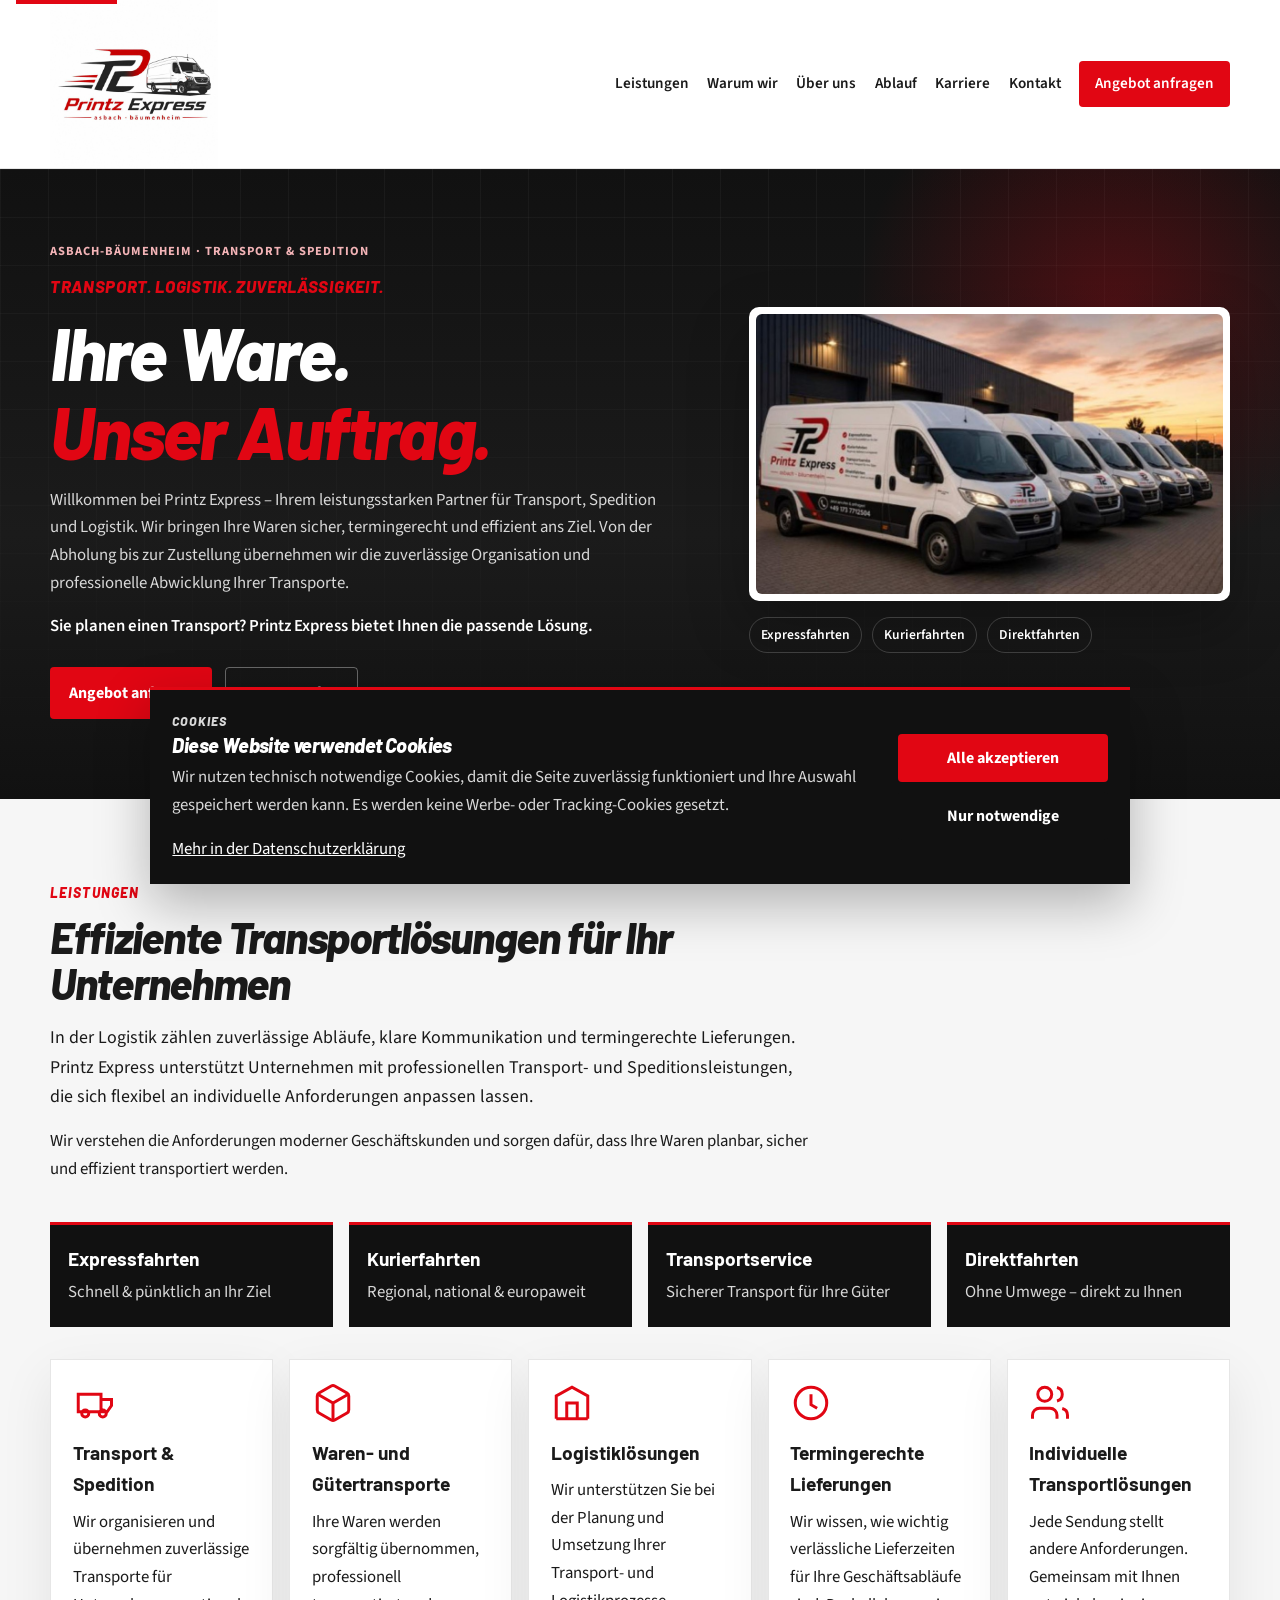
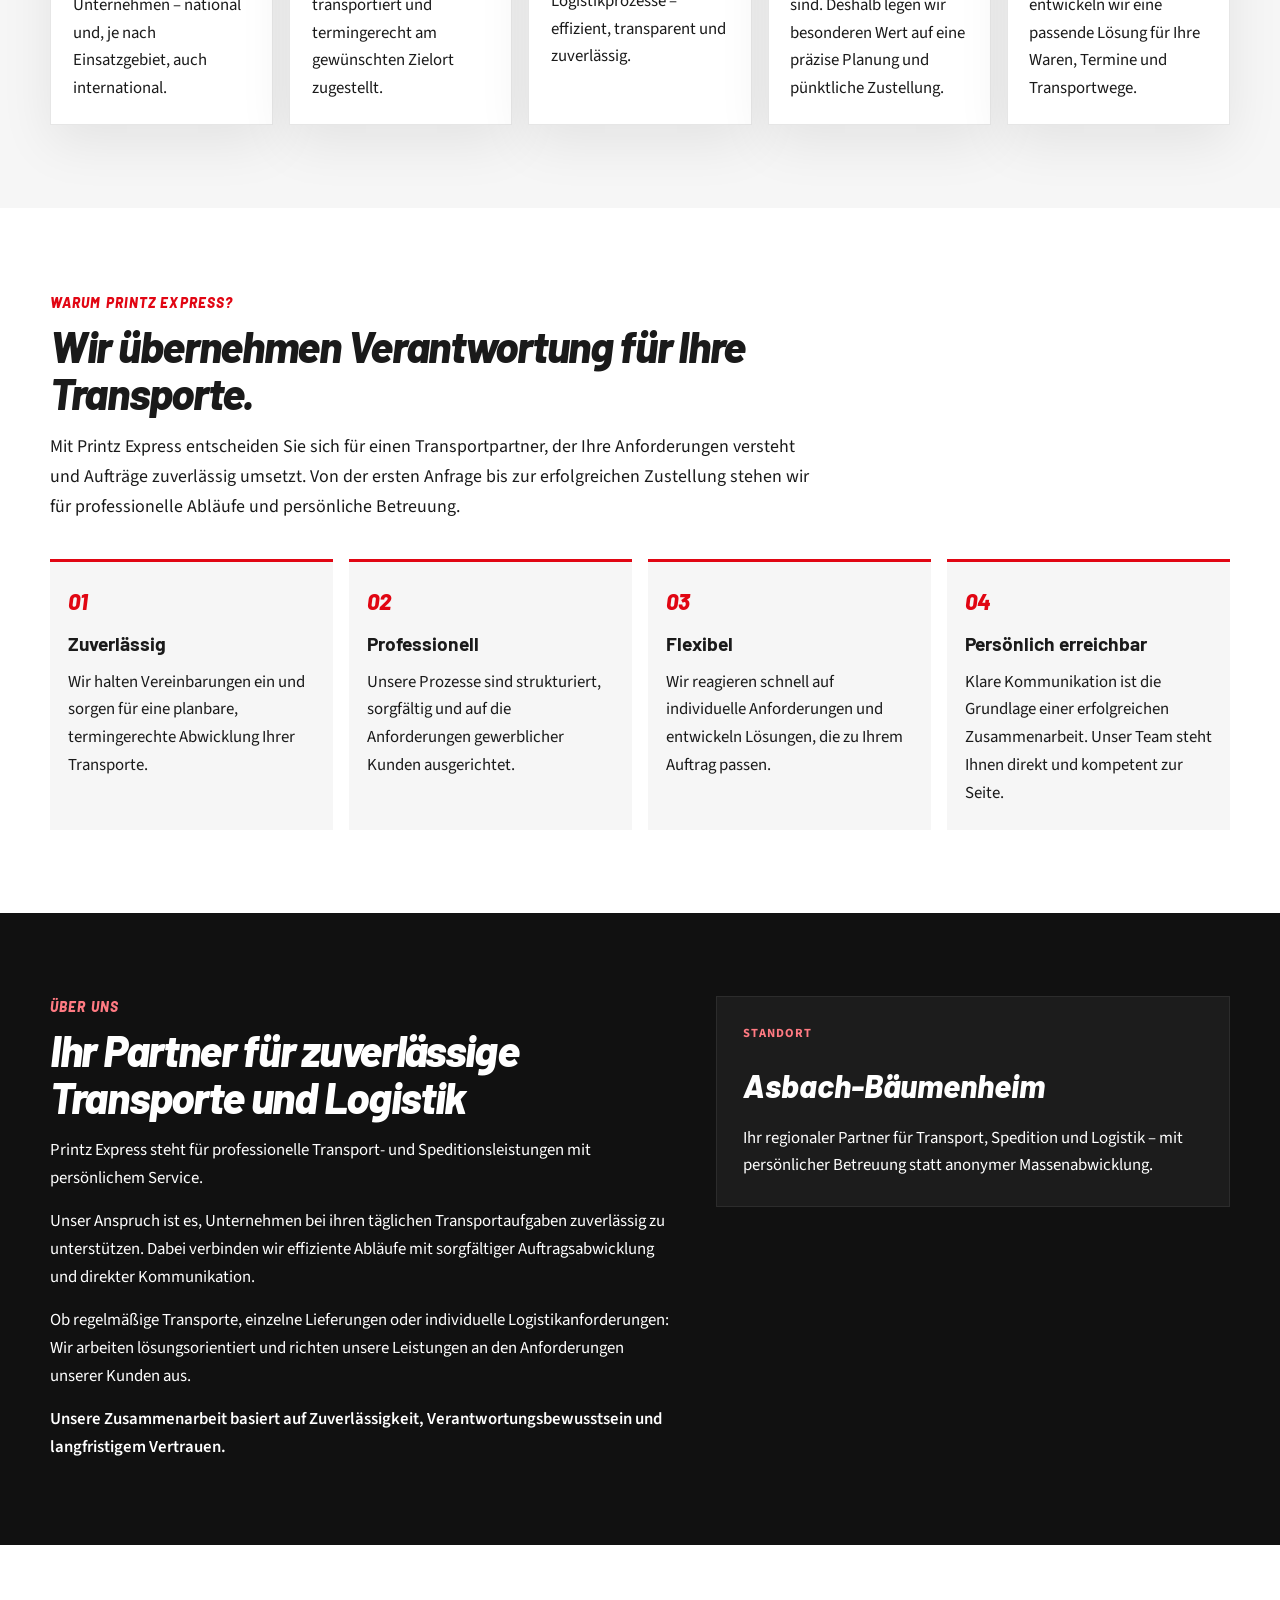
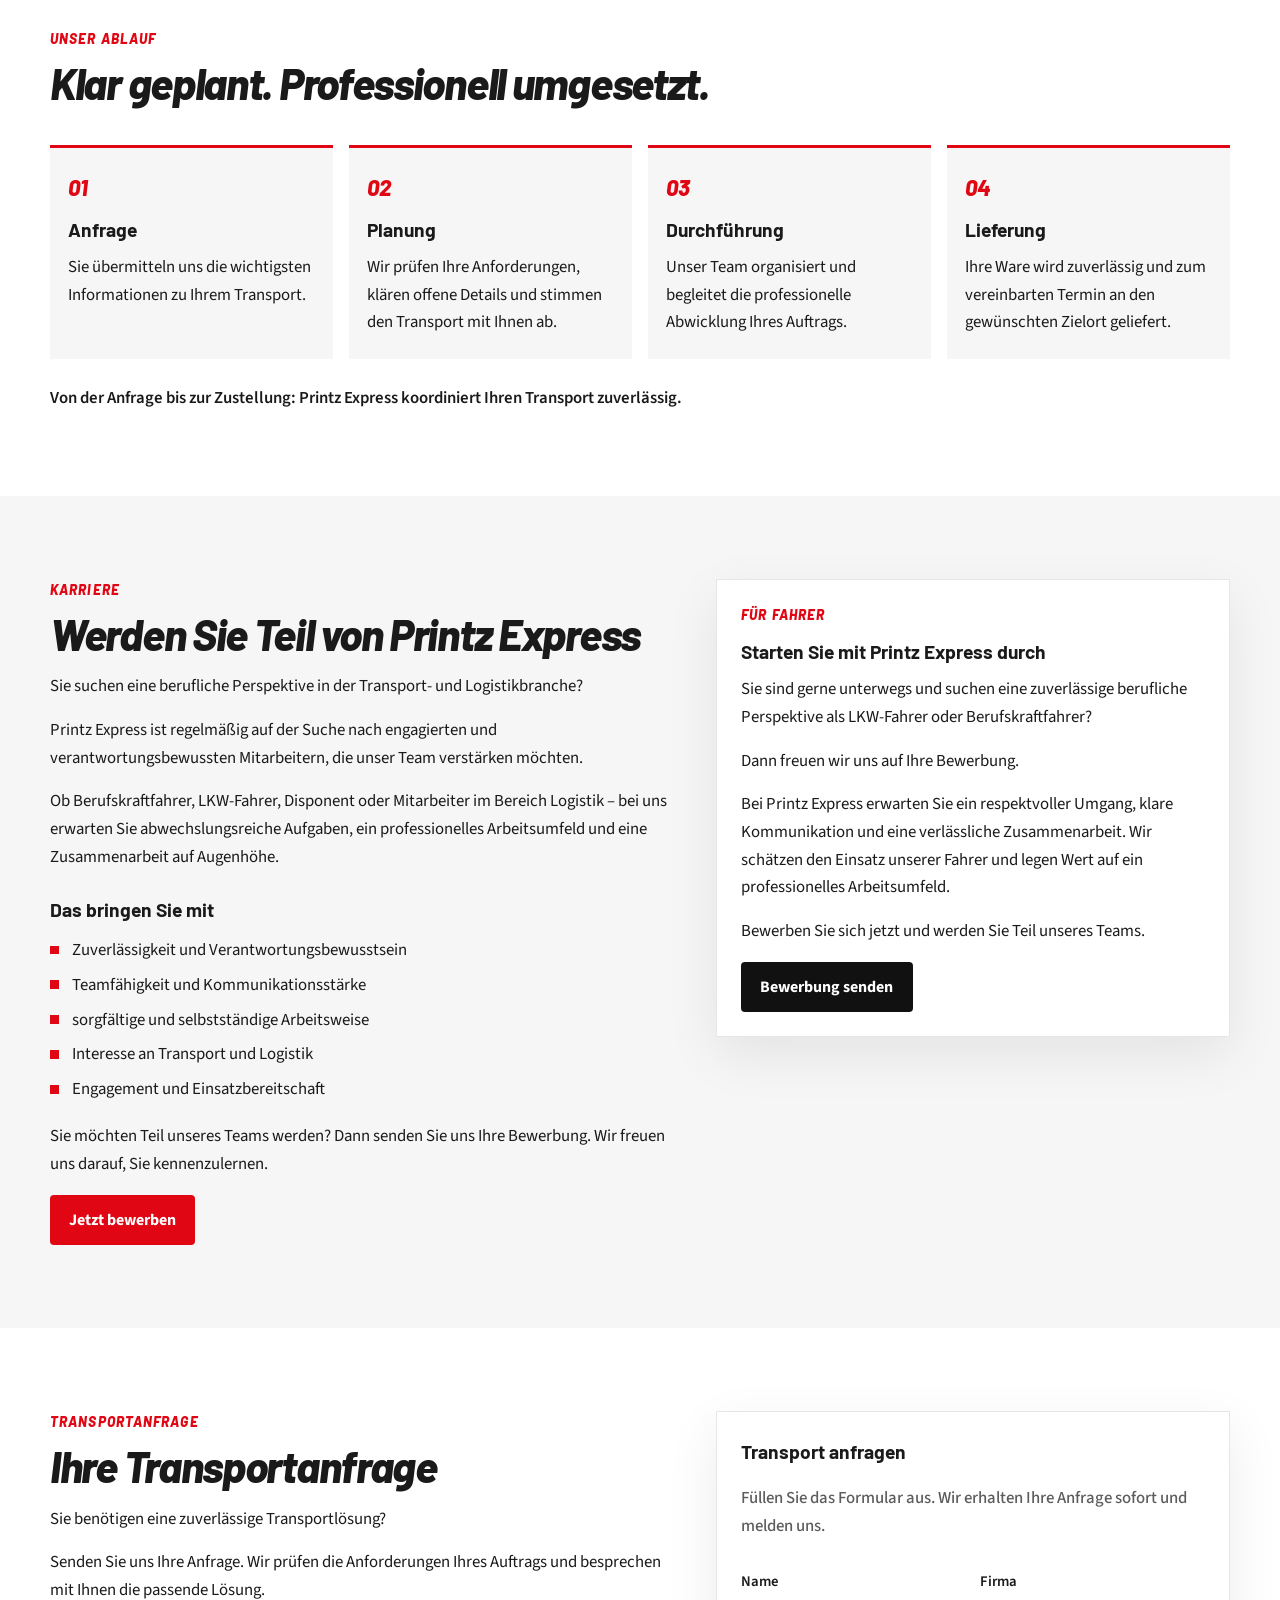
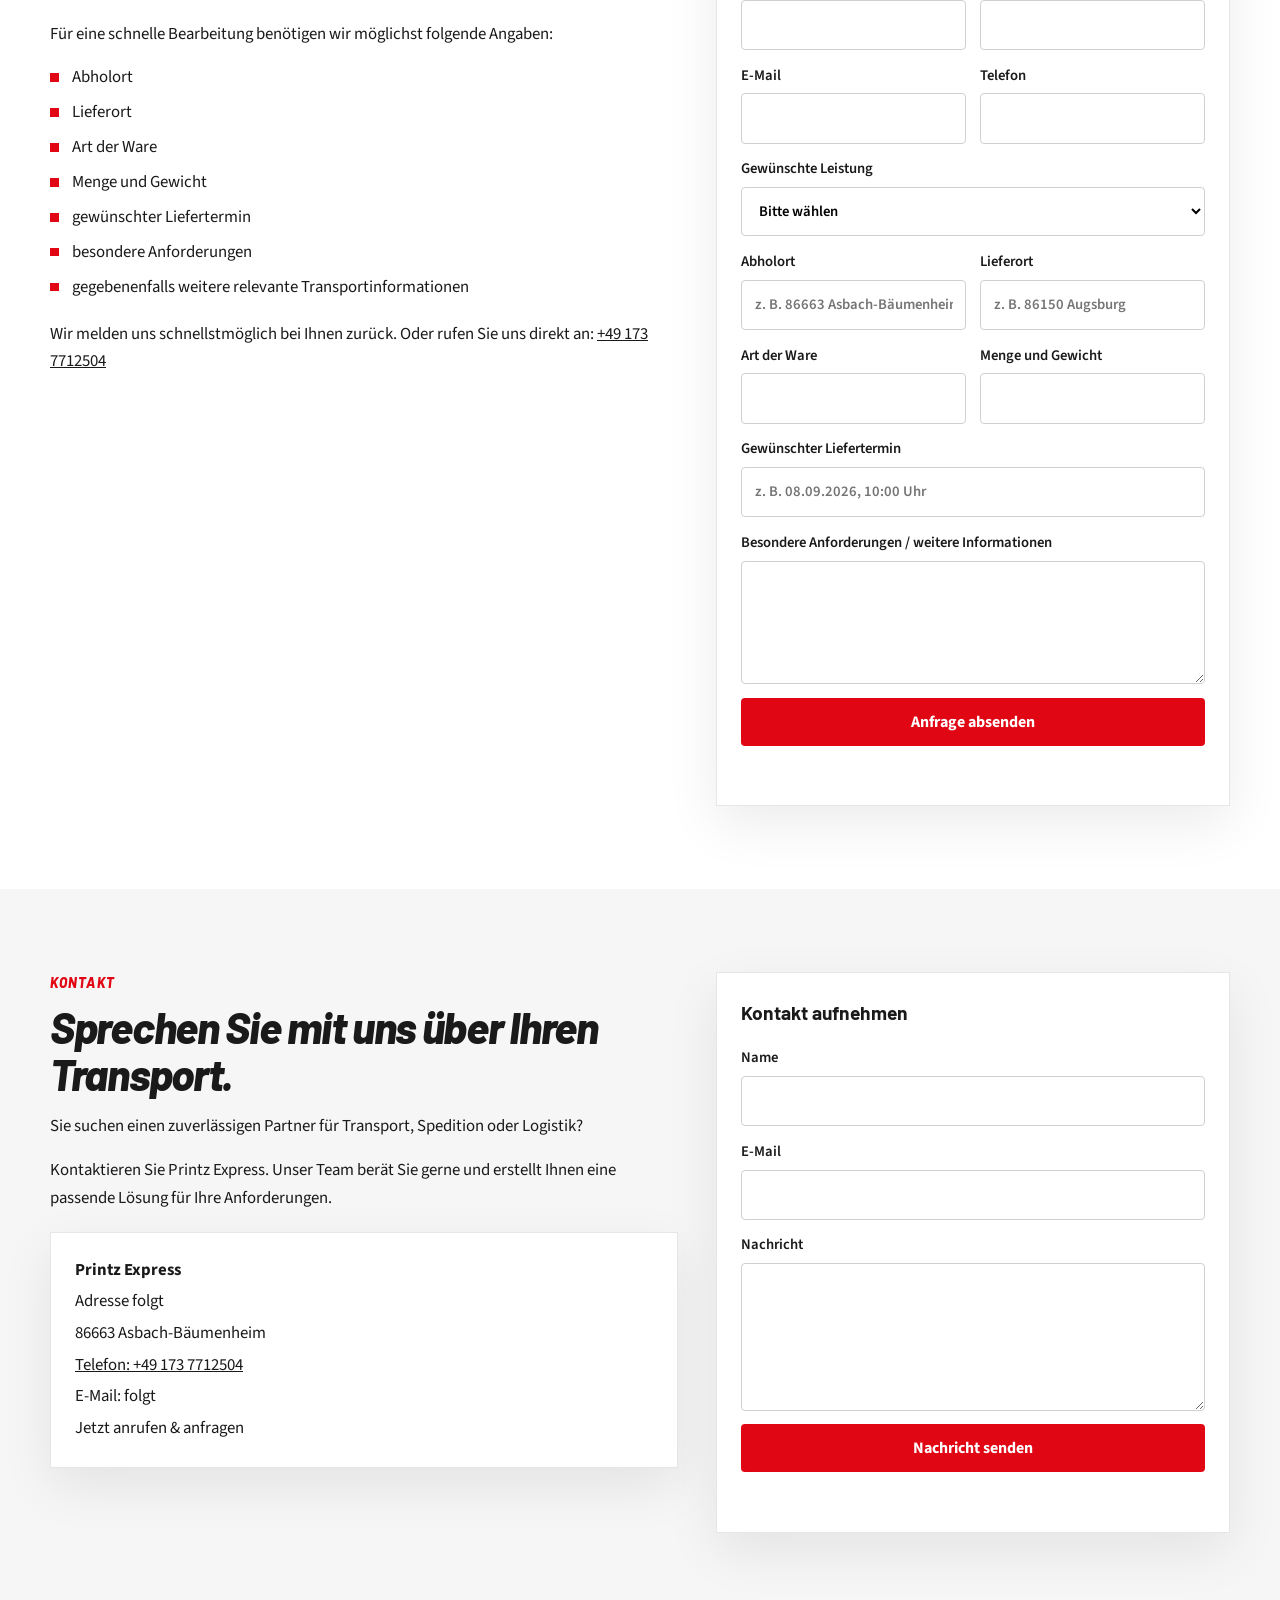
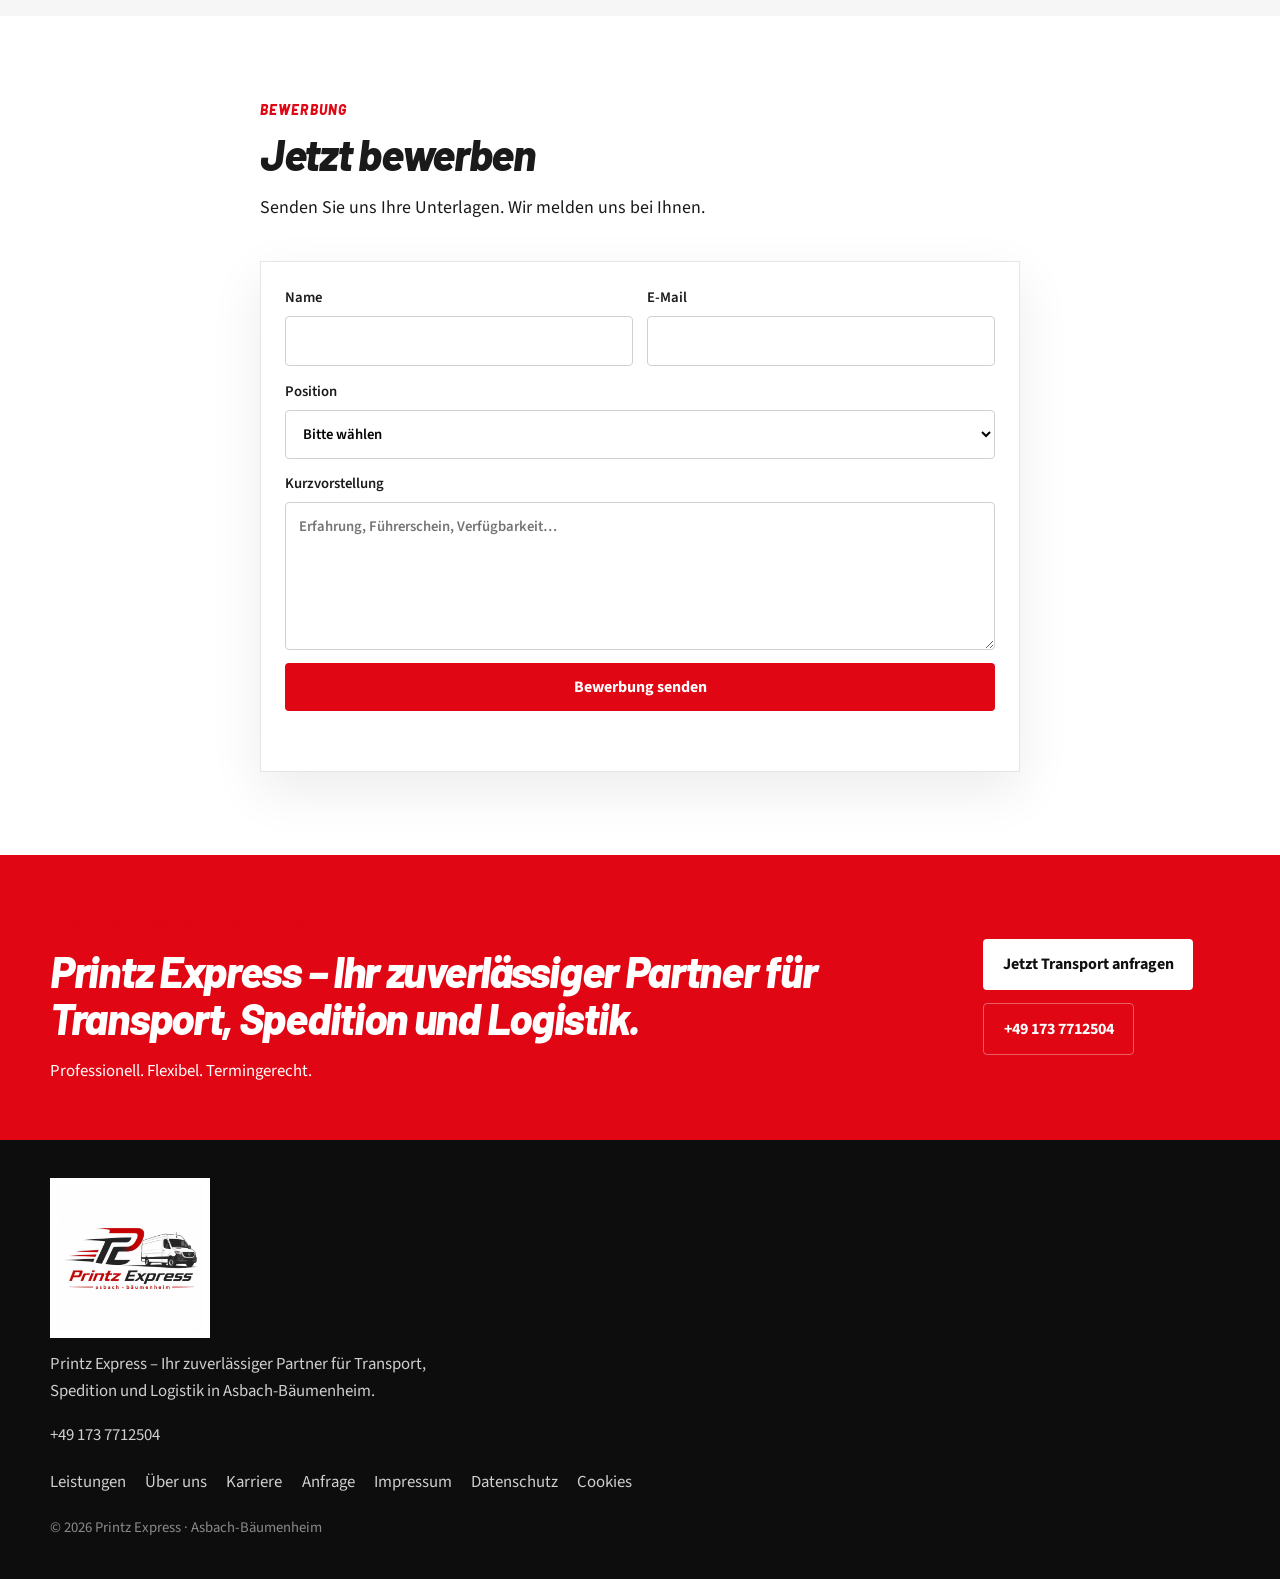
==== index.html @ c92f5568 "Publish Printz Express website for customer preview. Co-authored-by: Cursor <cursoragent@cursor.com>" ====
<!DOCTYPE html>
<html lang="de">
<head>
  <meta charset="UTF-8" />
  <meta name="viewport" content="width=device-width, initial-scale=1.0" />
  <title>Printz Express | Transport. Logistik. Zuverlässigkeit.</title>
  <meta name="description" content="Printz Express in Asbach-Bäumenheim – Ihr Partner für Transport, Spedition und Logistik. Sicher, termingerecht und effizient." />
  <meta name="theme-color" content="#111111" />
  <link rel="icon" href="assets/logo.jpg" type="image/jpeg" />
  <link rel="preconnect" href="https://fonts.googleapis.com" />
  <link rel="preconnect" href="https://fonts.gstatic.com" crossorigin />
  <link href="https://fonts.googleapis.com/css2?family=Barlow:ital,wght@0,400;0,500;0,600;0,700;1,700;1,800&family=Source+Sans+3:wght@400;500;600;700&display=swap" rel="stylesheet" />
  <link rel="stylesheet" href="styles.css" />
</head>
<body>
  <a class="skip-link" href="#main">Zum Inhalt</a>

  <header class="site-header" id="top">
    <div class="header-inner">
      <a class="brand" href="#top" aria-label="Printz Express Startseite">
        <img class="brand-logo" src="assets/logo.jpg" alt="Printz Express" width="220" height="80" />
      </a>
      <button class="nav-toggle" type="button" aria-expanded="false" aria-controls="nav-menu" aria-label="Menü öffnen">
        <span></span><span></span><span></span>
      </button>
      <nav class="nav" id="nav-menu" aria-label="Hauptnavigation">
        <a href="#leistungen">Leistungen</a>
        <a href="#warum">Warum wir</a>
        <a href="#ueber-uns">Über uns</a>
        <a href="#ablauf">Ablauf</a>
        <a href="#karriere">Karriere</a>
        <a href="#kontakt">Kontakt</a>
        <a class="nav-cta" href="#anfrage">Angebot anfragen</a>
      </nav>
    </div>
  </header>

  <main id="main">
    <section class="hero" aria-labelledby="hero-title">
      <div class="hero-grid" aria-hidden="true"></div>
      <div class="hero-glow" aria-hidden="true"></div>
      <div class="container hero-layout">
        <div class="hero-copy">
          <p class="eyebrow">Asbach-Bäumenheim · Transport &amp; Spedition</p>
          <p class="hero-kicker">TRANSPORT. LOGISTIK. ZUVERLÄSSIGKEIT.</p>
          <h1 id="hero-title">Ihre Ware.<br /><span>Unser Auftrag.</span></h1>
          <p class="hero-lead">Willkommen bei Printz Express – Ihrem leistungsstarken Partner für Transport, Spedition und Logistik. Wir bringen Ihre Waren sicher, termingerecht und effizient ans Ziel. Von der Abholung bis zur Zustellung übernehmen wir die zuverlässige Organisation und professionelle Abwicklung Ihrer Transporte.</p>
          <p class="hero-cta-text">Sie planen einen Transport? Printz Express bietet Ihnen die passende Lösung.</p>
          <div class="hero-actions">
            <a class="btn btn-primary" href="#anfrage">Angebot anfragen</a>
            <a class="btn btn-ghost" href="tel:+491737712504">Jetzt anrufen</a>
          </div>
        </div>
        <div class="hero-visual">
          <div class="hero-logo-card">
            <img src="assets/flotte.jpg" alt="Printz Express Fahrzeugflotte in Asbach-Bäumenheim" width="900" height="600" />
          </div>
          <ul class="hero-pills" aria-label="Leistungsbereiche">
            <li>Expressfahrten</li>
            <li>Kurierfahrten</li>
            <li>Direktfahrten</li>
          </ul>
        </div>
      </div>
    </section>

    <section class="section section-alt" id="leistungen">
      <div class="container">
        <div class="section-head">
          <p class="section-label">Leistungen</p>
          <h2>Effiziente Transportlösungen für Ihr Unternehmen</h2>
          <p class="section-intro">In der Logistik zählen zuverlässige Abläufe, klare Kommunikation und termingerechte Lieferungen. Printz Express unterstützt Unternehmen mit professionellen Transport- und Speditionsleistungen, die sich flexibel an individuelle Anforderungen anpassen lassen.</p>
          <p>Wir verstehen die Anforderungen moderner Geschäftskunden und sorgen dafür, dass Ihre Waren planbar, sicher und effizient transportiert werden.</p>
        </div>
        <div class="van-services">
          <article>
            <h3>Expressfahrten</h3>
            <p>Schnell &amp; pünktlich an Ihr Ziel</p>
          </article>
          <article>
            <h3>Kurierfahrten</h3>
            <p>Regional, national &amp; europaweit</p>
          </article>
          <article>
            <h3>Transportservice</h3>
            <p>Sicherer Transport für Ihre Güter</p>
          </article>
          <article>
            <h3>Direktfahrten</h3>
            <p>Ohne Umwege – direkt zu Ihnen</p>
          </article>
        </div>
        <div class="cards cards-5">
          <article class="card">
            <div class="card-icon" aria-hidden="true">
              <svg viewBox="0 0 24 24" fill="none" stroke="currentColor" stroke-width="1.7"><path d="M3 17h13V7H3v10zm13 0h3.5L22 13.5V10h-6v7zM7 20a2 2 0 1 0 0-4 2 2 0 0 0 0 4zm10 0a2 2 0 1 0 0-4 2 2 0 0 0 0 4z"/></svg>
            </div>
            <h3>Transport &amp; Spedition</h3>
            <p>Wir organisieren und übernehmen zuverlässige Transporte für Unternehmen – national und, je nach Einsatzgebiet, auch international.</p>
          </article>
          <article class="card">
            <div class="card-icon" aria-hidden="true">
              <svg viewBox="0 0 24 24" fill="none" stroke="currentColor" stroke-width="1.7"><path d="M21 16V8a2 2 0 0 0-1-1.73l-7-4a2 2 0 0 0-2 0l-7 4A2 2 0 0 0 3 8v8a2 2 0 0 0 1 1.73l7 4a2 2 0 0 0 2 0l7-4A2 2 0 0 0 21 16z"/><path d="M3.3 7 12 12l8.7-5M12 22V12"/></svg>
            </div>
            <h3>Waren- und Gütertransporte</h3>
            <p>Ihre Waren werden sorgfältig übernommen, professionell transportiert und termingerecht am gewünschten Zielort zugestellt.</p>
          </article>
          <article class="card">
            <div class="card-icon" aria-hidden="true">
              <svg viewBox="0 0 24 24" fill="none" stroke="currentColor" stroke-width="1.7"><path d="M3 21V8l9-5 9 5v13"/><path d="M9 21V12h6v9"/><path d="M3 21h18"/></svg>
            </div>
            <h3>Logistiklösungen</h3>
            <p>Wir unterstützen Sie bei der Planung und Umsetzung Ihrer Transport- und Logistikprozesse – effizient, transparent und zuverlässig.</p>
          </article>
          <article class="card">
            <div class="card-icon" aria-hidden="true">
              <svg viewBox="0 0 24 24" fill="none" stroke="currentColor" stroke-width="1.7"><circle cx="12" cy="12" r="9"/><path d="M12 7v6l3.5 2"/></svg>
            </div>
            <h3>Termingerechte Lieferungen</h3>
            <p>Wir wissen, wie wichtig verlässliche Lieferzeiten für Ihre Geschäftsabläufe sind. Deshalb legen wir besonderen Wert auf eine präzise Planung und pünktliche Zustellung.</p>
          </article>
          <article class="card">
            <div class="card-icon" aria-hidden="true">
              <svg viewBox="0 0 24 24" fill="none" stroke="currentColor" stroke-width="1.7"><path d="M16 21v-2a4 4 0 0 0-4-4H6a4 4 0 0 0-4 4v2"/><circle cx="9" cy="7" r="4"/><path d="M22 21v-2a4 4 0 0 0-3-3.87M16 3.13a4 4 0 0 1 0 7.75"/></svg>
            </div>
            <h3>Individuelle Transportlösungen</h3>
            <p>Jede Sendung stellt andere Anforderungen. Gemeinsam mit Ihnen entwickeln wir eine passende Lösung für Ihre Waren, Termine und Transportwege.</p>
          </article>
        </div>
      </div>
    </section>

    <section class="section" id="warum">
      <div class="container">
        <div class="section-head">
          <p class="section-label">Warum Printz Express?</p>
          <h2>Wir übernehmen Verantwortung für Ihre Transporte.</h2>
          <p class="section-intro">Mit Printz Express entscheiden Sie sich für einen Transportpartner, der Ihre Anforderungen versteht und Aufträge zuverlässig umsetzt. Von der ersten Anfrage bis zur erfolgreichen Zustellung stehen wir für professionelle Abläufe und persönliche Betreuung.</p>
        </div>
        <div class="why-grid">
          <article class="why-item">
            <span class="why-num">01</span>
            <h3>Zuverlässig</h3>
            <p>Wir halten Vereinbarungen ein und sorgen für eine planbare, termingerechte Abwicklung Ihrer Transporte.</p>
          </article>
          <article class="why-item">
            <span class="why-num">02</span>
            <h3>Professionell</h3>
            <p>Unsere Prozesse sind strukturiert, sorgfältig und auf die Anforderungen gewerblicher Kunden ausgerichtet.</p>
          </article>
          <article class="why-item">
            <span class="why-num">03</span>
            <h3>Flexibel</h3>
            <p>Wir reagieren schnell auf individuelle Anforderungen und entwickeln Lösungen, die zu Ihrem Auftrag passen.</p>
          </article>
          <article class="why-item">
            <span class="why-num">04</span>
            <h3>Persönlich erreichbar</h3>
            <p>Klare Kommunikation ist die Grundlage einer erfolgreichen Zusammenarbeit. Unser Team steht Ihnen direkt und kompetent zur Seite.</p>
          </article>
        </div>
      </div>
    </section>

    <section class="section section-dark" id="ueber-uns">
      <div class="container about-layout">
        <div>
          <p class="section-label light">Über uns</p>
          <h2>Ihr Partner für zuverlässige Transporte und Logistik</h2>
          <p>Printz Express steht für professionelle Transport- und Speditionsleistungen mit persönlichem Service.</p>
          <p>Unser Anspruch ist es, Unternehmen bei ihren täglichen Transportaufgaben zuverlässig zu unterstützen. Dabei verbinden wir effiziente Abläufe mit sorgfältiger Auftragsabwicklung und direkter Kommunikation.</p>
          <p>Ob regelmäßige Transporte, einzelne Lieferungen oder individuelle Logistikanforderungen: Wir arbeiten lösungsorientiert und richten unsere Leistungen an den Anforderungen unserer Kunden aus.</p>
          <p class="about-close">Unsere Zusammenarbeit basiert auf Zuverlässigkeit, Verantwortungsbewusstsein und langfristigem Vertrauen.</p>
        </div>
        <aside class="about-aside">
          <p class="about-aside-kicker">Standort</p>
          <p class="about-aside-place">Asbach-Bäumenheim</p>
          <p>Ihr regionaler Partner für Transport, Spedition und Logistik – mit persönlicher Betreuung statt anonymer Massenabwicklung.</p>
        </aside>
      </div>
    </section>

    <section class="section" id="ablauf">
      <div class="container">
        <div class="section-head">
          <p class="section-label">Unser Ablauf</p>
          <h2>Klar geplant. Professionell umgesetzt.</h2>
        </div>
        <ol class="steps">
          <li>
            <span class="step-num">01</span>
            <h3>Anfrage</h3>
            <p>Sie übermitteln uns die wichtigsten Informationen zu Ihrem Transport.</p>
          </li>
          <li>
            <span class="step-num">02</span>
            <h3>Planung</h3>
            <p>Wir prüfen Ihre Anforderungen, klären offene Details und stimmen den Transport mit Ihnen ab.</p>
          </li>
          <li>
            <span class="step-num">03</span>
            <h3>Durchführung</h3>
            <p>Unser Team organisiert und begleitet die professionelle Abwicklung Ihres Auftrags.</p>
          </li>
          <li>
            <span class="step-num">04</span>
            <h3>Lieferung</h3>
            <p>Ihre Ware wird zuverlässig und zum vereinbarten Termin an den gewünschten Zielort geliefert.</p>
          </li>
        </ol>
        <p class="steps-foot">Von der Anfrage bis zur Zustellung: Printz Express koordiniert Ihren Transport zuverlässig.</p>
      </div>
    </section>

    <section class="section section-alt" id="karriere">
      <div class="container career-layout">
        <div>
          <p class="section-label">Karriere</p>
          <h2>Werden Sie Teil von Printz Express</h2>
          <p>Sie suchen eine berufliche Perspektive in der Transport- und Logistikbranche?</p>
          <p>Printz Express ist regelmäßig auf der Suche nach engagierten und verantwortungsbewussten Mitarbeitern, die unser Team verstärken möchten.</p>
          <p>Ob Berufskraftfahrer, LKW-Fahrer, Disponent oder Mitarbeiter im Bereich Logistik – bei uns erwarten Sie abwechslungsreiche Aufgaben, ein professionelles Arbeitsumfeld und eine Zusammenarbeit auf Augenhöhe.</p>
          <h3 class="subhead">Das bringen Sie mit</h3>
          <ul class="check-list">
            <li>Zuverlässigkeit und Verantwortungsbewusstsein</li>
            <li>Teamfähigkeit und Kommunikationsstärke</li>
            <li>sorgfältige und selbstständige Arbeitsweise</li>
            <li>Interesse an Transport und Logistik</li>
            <li>Engagement und Einsatzbereitschaft</li>
          </ul>
          <p>Sie möchten Teil unseres Teams werden? Dann senden Sie uns Ihre Bewerbung. Wir freuen uns darauf, Sie kennenzulernen.</p>
          <a class="btn btn-primary" href="#bewerbung">Jetzt bewerben</a>
        </div>
        <article class="driver-card" id="fahrer">
          <p class="section-label">Für Fahrer</p>
          <h3>Starten Sie mit Printz Express durch</h3>
          <p>Sie sind gerne unterwegs und suchen eine zuverlässige berufliche Perspektive als LKW-Fahrer oder Berufskraftfahrer?</p>
          <p>Dann freuen wir uns auf Ihre Bewerbung.</p>
          <p>Bei Printz Express erwarten Sie ein respektvoller Umgang, klare Kommunikation und eine verlässliche Zusammenarbeit. Wir schätzen den Einsatz unserer Fahrer und legen Wert auf ein professionelles Arbeitsumfeld.</p>
          <p>Bewerben Sie sich jetzt und werden Sie Teil unseres Teams.</p>
          <a class="btn btn-dark" href="#bewerbung">Bewerbung senden</a>
        </article>
      </div>
    </section>

    <section class="section" id="anfrage">
      <div class="container form-layout">
        <div>
          <p class="section-label">Transportanfrage</p>
          <h2>Ihre Transportanfrage</h2>
          <p>Sie benötigen eine zuverlässige Transportlösung?</p>
          <p>Senden Sie uns Ihre Anfrage. Wir prüfen die Anforderungen Ihres Auftrags und besprechen mit Ihnen die passende Lösung.</p>
          <p>Für eine schnelle Bearbeitung benötigen wir möglichst folgende Angaben:</p>
          <ul class="check-list">
            <li>Abholort</li>
            <li>Lieferort</li>
            <li>Art der Ware</li>
            <li>Menge und Gewicht</li>
            <li>gewünschter Liefertermin</li>
            <li>besondere Anforderungen</li>
            <li>gegebenenfalls weitere relevante Transportinformationen</li>
          </ul>
          <p>Wir melden uns schnellstmöglich bei Ihnen zurück. Oder rufen Sie uns direkt an: <a href="tel:+491737712504">+49 173 7712504</a></p>
        </div>
        <form class="panel-form" id="transport-form" data-typ="transport" novalidate>
          <h3>Transport anfragen</h3>
          <p class="form-hint">Füllen Sie das Formular aus. Wir erhalten Ihre Anfrage sofort und melden uns.</p>
          <div class="form-row">
            <label>Name
              <input type="text" name="name" required autocomplete="name" />
            </label>
            <label>Firma
              <input type="text" name="firma" autocomplete="organization" />
            </label>
          </div>
          <div class="form-row">
            <label>E-Mail
              <input type="email" name="email" required autocomplete="email" />
            </label>
            <label>Telefon
              <input type="tel" name="telefon" autocomplete="tel" />
            </label>
          </div>
          <label>Gewünschte Leistung
            <select name="leistung">
              <option value="">Bitte wählen</option>
              <option>Expressfahrten</option>
              <option>Kurierfahrten</option>
              <option>Transportservice</option>
              <option>Direktfahrten</option>
            </select>
          </label>
          <div class="form-row">
            <label>Abholort
              <input type="text" name="abholort" required placeholder="z. B. 86663 Asbach-Bäumenheim" />
            </label>
            <label>Lieferort
              <input type="text" name="lieferort" required placeholder="z. B. 86150 Augsburg" />
            </label>
          </div>
          <div class="form-row">
            <label>Art der Ware
              <input type="text" name="ware" required />
            </label>
            <label>Menge und Gewicht
              <input type="text" name="menge" />
            </label>
          </div>
          <label>Gewünschter Liefertermin
            <input type="text" name="termin" placeholder="z. B. 08.09.2026, 10:00 Uhr" />
          </label>
          <label>Besondere Anforderungen / weitere Informationen
            <textarea name="details" rows="4"></textarea>
          </label>
          <button class="btn btn-primary btn-full" type="submit">Anfrage absenden</button>
          <p class="form-note" id="transport-status" role="status"></p>
        </form>
      </div>
    </section>

    <section class="section section-alt" id="kontakt">
      <div class="container contact-layout">
        <div>
          <p class="section-label">Kontakt</p>
          <h2>Sprechen Sie mit uns über Ihren Transport.</h2>
          <p>Sie suchen einen zuverlässigen Partner für Transport, Spedition oder Logistik?</p>
          <p>Kontaktieren Sie Printz Express. Unser Team berät Sie gerne und erstellt Ihnen eine passende Lösung für Ihre Anforderungen.</p>
          <address class="contact-card">
            <strong>Printz Express</strong>
            <span>Adresse folgt</span>
            <span>86663 Asbach-Bäumenheim</span>
            <a href="tel:+491737712504">Telefon: +49 173 7712504</a>
            <span>E-Mail: folgt</span>
            <span>Jetzt anrufen &amp; anfragen</span>
          </address>
        </div>
        <form class="panel-form" id="contact-form" data-typ="kontakt" novalidate>
          <h3>Kontakt aufnehmen</h3>
          <label>Name
            <input type="text" name="name" required autocomplete="name" />
          </label>
          <label>E-Mail
            <input type="email" name="email" required autocomplete="email" />
          </label>
          <label>Nachricht
            <textarea name="nachricht" rows="5" required></textarea>
          </label>
          <button class="btn btn-primary btn-full" type="submit">Nachricht senden</button>
          <p class="form-note" id="contact-status" role="status"></p>
        </form>
      </div>
    </section>

    <section class="section" id="bewerbung">
      <div class="container narrow">
        <div class="section-head">
          <p class="section-label">Bewerbung</p>
          <h2>Jetzt bewerben</h2>
          <p class="section-intro">Senden Sie uns Ihre Unterlagen. Wir melden uns bei Ihnen.</p>
        </div>
        <form class="panel-form" id="job-form" data-typ="bewerbung" novalidate>
          <div class="form-row">
            <label>Name
              <input type="text" name="name" required autocomplete="name" />
            </label>
            <label>E-Mail
              <input type="email" name="email" required autocomplete="email" />
            </label>
          </div>
          <label>Position
            <select name="position" required>
              <option value="">Bitte wählen</option>
              <option>Berufskraftfahrer / LKW-Fahrer</option>
              <option>Disponent</option>
              <option>Mitarbeiter Logistik</option>
              <option>Initiativbewerbung</option>
            </select>
          </label>
          <label>Kurzvorstellung
            <textarea name="nachricht" rows="5" required placeholder="Erfahrung, Führerschein, Verfügbarkeit…"></textarea>
          </label>
          <button class="btn btn-primary btn-full" type="submit">Bewerbung senden</button>
          <p class="form-note" id="job-status" role="status"></p>
        </form>
      </div>
    </section>

    <section class="cta-band">
      <div class="container cta-band-inner">
        <div>
          <p class="hero-kicker">Ihre Ware. Unser Service. Ihr Ziel.</p>
          <h2>Printz Express – Ihr zuverlässiger Partner für Transport, Spedition und Logistik.</h2>
          <p>Professionell. Flexibel. Termingerecht.</p>
        </div>
        <div class="cta-actions">
          <a class="btn btn-light" href="#anfrage">Jetzt Transport anfragen</a>
          <a class="btn btn-ghost" href="tel:+491737712504">+49 173 7712504</a>
        </div>
      </div>
    </section>
  </main>

  <footer class="site-footer">
    <div class="container footer-inner">
      <div class="footer-brand">
        <img src="assets/logo.jpg" alt="Printz Express" width="180" height="66" />
        <p>Printz Express – Ihr zuverlässiger Partner für Transport, Spedition und Logistik in Asbach-Bäumenheim.</p>
        <p><a href="tel:+491737712504">+49 173 7712504</a></p>
      </div>
      <nav aria-label="Footer">
        <a href="#leistungen">Leistungen</a>
        <a href="#ueber-uns">Über uns</a>
        <a href="#karriere">Karriere</a>
        <a href="#anfrage">Anfrage</a>
        <a href="impressum.html">Impressum</a>
        <a href="datenschutz.html">Datenschutz</a>
        <a href="#cookies" data-cookie-open>Cookies</a>
      </nav>
      <p class="footer-copy">© <span id="year"></span> Printz Express · Asbach-Bäumenheim</p>
    </div>
  </footer>

  <script src="script.js"></script>
  <script src="cookies.js"></script>
</body>
</html>
---- styles.css ----
:root {
  --red: #e10613;
  --red-dark: #b80510;
  --black: #111111;
  --ink: #1a1a1a;
  --muted: #5c5c5c;
  --line: #e6e6e6;
  --paper: #f6f6f6;
  --white: #ffffff;
  --shadow: 0 18px 50px rgba(17, 17, 17, 0.08);
  --max: 1180px;
}

* { box-sizing: border-box; }

html { scroll-behavior: smooth; }

body {
  margin: 0;
  color: var(--ink);
  background: var(--white);
  font-family: "Source Sans 3", sans-serif;
  font-size: 1.05rem;
  line-height: 1.65;
}

img { max-width: 100%; height: auto; display: block; }

a { color: inherit; }

h1, h2, h3, .hero-kicker, .section-label, .why-num, .step-num {
  font-family: Barlow, sans-serif;
}

h1, h2 { letter-spacing: -0.03em; line-height: 1.08; }

h1 { font-size: clamp(2.6rem, 6vw, 4.6rem); font-weight: 800; font-style: italic; margin: 0 0 1rem; }
h1 span { color: var(--red); }
h2 { font-size: clamp(1.8rem, 3.4vw, 2.7rem); font-weight: 800; font-style: italic; margin: 0 0 1rem; }
h3 { font-size: 1.2rem; margin: 0 0 0.55rem; }

p { margin: 0 0 1rem; }
p:last-child { margin-bottom: 0; }

.container { width: min(calc(100% - 2rem), var(--max)); margin: 0 auto; }
.narrow { max-width: 760px; }

.skip-link {
  position: absolute;
  left: 1rem;
  top: -40px;
  background: var(--red);
  color: #fff;
  padding: 0.5rem 0.8rem;
  z-index: 100;
}
.skip-link:focus { top: 1rem; }

.site-header {
  position: sticky;
  top: 0;
  z-index: 50;
  background: rgba(255, 255, 255, 0.94);
  backdrop-filter: blur(12px);
  border-bottom: 1px solid var(--line);
}

.header-inner {
  position: relative;
  width: min(calc(100% - 2rem), var(--max));
  margin: 0 auto;
  min-height: 78px;
  display: flex;
  align-items: center;
  justify-content: space-between;
  gap: 1rem;
}

.brand-logo { width: 168px; height: auto; }

.nav { display: flex; align-items: center; gap: 1.15rem; }

.nav a {
  text-decoration: none;
  font-weight: 600;
  font-size: 0.95rem;
}

.nav a:hover { color: var(--red); }

.nav-cta {
  background: var(--red);
  color: #fff !important;
  padding: 0.65rem 1rem;
  border-radius: 4px;
}

.nav-cta:hover { background: var(--red-dark); color: #fff !important; }

.nav-toggle {
  display: none;
  width: 44px;
  height: 44px;
  border: 0;
  background: transparent;
  padding: 0;
  cursor: pointer;
}

.nav-toggle span {
  display: block;
  height: 2px;
  margin: 7px 8px;
  background: var(--black);
}

.hero {
  position: relative;
  overflow: hidden;
  padding: 4.5rem 0 5rem;
  background:
    linear-gradient(180deg, #111 0%, #1b1b1b 58%, #111 100%);
  color: #fff;
}

.hero-grid {
  position: absolute;
  inset: 0;
  background-image:
    linear-gradient(rgba(255,255,255,0.04) 1px, transparent 1px),
    linear-gradient(90deg, rgba(255,255,255,0.04) 1px, transparent 1px);
  background-size: 48px 48px;
  mask-image: linear-gradient(180deg, #000, transparent);
}

.hero-glow {
  position: absolute;
  width: 42vw;
  height: 42vw;
  right: -8%;
  top: -20%;
  background: radial-gradient(circle, rgba(225, 6, 19, 0.28), transparent 68%);
}

.hero-layout {
  position: relative;
  display: grid;
  grid-template-columns: 1.15fr 0.85fr;
  gap: 3rem;
  align-items: center;
}

.eyebrow {
  color: #f2b3b6;
  font-weight: 700;
  letter-spacing: 0.08em;
  text-transform: uppercase;
  font-size: 0.78rem;
  margin-bottom: 0.7rem;
}

.hero-kicker {
  color: var(--red);
  font-weight: 800;
  font-style: italic;
  letter-spacing: 0.04em;
  margin-bottom: 0.7rem;
}

.hero-lead, .hero-cta-text { color: #d8d8d8; max-width: 38rem; }
.hero-cta-text { font-weight: 600; color: #fff; }

.hero-actions { display: flex; flex-wrap: wrap; gap: 0.8rem; margin-top: 1.6rem; }

.hero-logo-card {
  background: #fff;
  padding: 0.45rem;
  border-radius: 10px;
  box-shadow: 0 24px 60px rgba(0,0,0,0.28);
  overflow: hidden;
}

.hero-logo-card img {
  width: 100%;
  height: 280px;
  object-fit: cover;
  border-radius: 6px;
}

.hero-pills {
  list-style: none;
  padding: 0;
  margin: 1rem 0 0;
  display: flex;
  gap: 0.6rem;
  flex-wrap: wrap;
}

.hero-pills li {
  border: 1px solid rgba(255,255,255,0.18);
  padding: 0.35rem 0.7rem;
  border-radius: 999px;
  font-size: 0.85rem;
  font-weight: 600;
}

.btn {
  display: inline-flex;
  align-items: center;
  justify-content: center;
  min-height: 48px;
  padding: 0.75rem 1.2rem;
  border-radius: 4px;
  text-decoration: none;
  font-weight: 700;
  border: 0;
  cursor: pointer;
  font-family: inherit;
  font-size: 1rem;
}

.btn-primary { background: var(--red); color: #fff; }
.btn-primary:hover { background: var(--red-dark); }
.btn-ghost { background: transparent; color: #fff; border: 1px solid rgba(255,255,255,0.35); }
.btn-ghost:hover { border-color: #fff; }
.btn-dark { background: var(--black); color: #fff; }
.btn-dark:hover { background: #000; }
.btn-light { background: #fff; color: var(--black); }
.btn-light:hover { background: #f3f3f3; }
.btn-full { width: 100%; }

section[id],
.cta-band {
  scroll-margin-top: 92px;
}

.section { padding: 5.2rem 0; }
.section-alt { background: var(--paper); }
.section-dark { background: var(--black); color: #fff; }

.section-head { max-width: 760px; margin-bottom: 2.4rem; }
.section-intro { font-size: 1.12rem; }
.section-label {
  color: var(--red);
  font-weight: 800;
  font-style: italic;
  text-transform: uppercase;
  letter-spacing: 0.08em;
  font-size: 0.86rem;
  margin-bottom: 0.55rem;
}
.section-label.light { color: #ff7a82; }

.van-services {
  display: grid;
  grid-template-columns: repeat(4, 1fr);
  gap: 1rem;
  margin: 0 0 2rem;
}

.van-services article {
  background: #111;
  color: #fff;
  padding: 1.15rem 1.1rem 1.25rem;
  border-top: 3px solid var(--red);
}

.van-services h3 {
  color: #fff;
  margin-bottom: 0.3rem;
}

.van-services p {
  color: #d8d8d8;
}

.form-hint {
  color: var(--muted);
  font-weight: 500;
}

.cta-actions {
  display: flex;
  flex-wrap: wrap;
  gap: 0.8rem;
}

.admin-login {
  max-width: 420px;
  margin-bottom: 1.5rem;
}

.inquiry-list {
  display: grid;
  gap: 1rem;
}

.inquiry-card {
  background: #fff;
  border: 1px solid var(--line);
  box-shadow: var(--shadow);
  padding: 1.2rem;
}

.cards {
  display: grid;
  gap: 1rem;
}

.cards-5 { grid-template-columns: repeat(auto-fit, minmax(210px, 1fr)); }

.card {
  background: #fff;
  border: 1px solid var(--line);
  padding: 1.35rem;
  box-shadow: var(--shadow);
}

.card-icon {
  width: 42px;
  height: 42px;
  color: var(--red);
  margin-bottom: 0.8rem;
}

.card-icon svg { width: 100%; height: 100%; }

.why-grid, .steps {
  display: grid;
  grid-template-columns: repeat(4, 1fr);
  gap: 1rem;
  padding: 0;
  margin: 0;
  list-style: none;
}

.why-item, .steps li {
  border-top: 3px solid var(--red);
  background: var(--paper);
  padding: 1.3rem 1.1rem 1.4rem;
}

.why-num, .step-num {
  display: block;
  color: var(--red);
  font-weight: 800;
  font-style: italic;
  font-size: 1.4rem;
  margin-bottom: 0.5rem;
}

.steps-foot {
  margin-top: 1.6rem;
  font-weight: 600;
}

.about-layout, .career-layout, .form-layout, .contact-layout {
  display: grid;
  grid-template-columns: 1.1fr 0.9fr;
  gap: 2.4rem;
  align-items: start;
}

.about-close { font-weight: 600; }

.about-aside {
  background: #1c1c1c;
  border: 1px solid #2c2c2c;
  padding: 1.6rem;
}

.about-aside-kicker {
  color: #ff7a82;
  text-transform: uppercase;
  letter-spacing: 0.08em;
  font-weight: 700;
  font-size: 0.78rem;
}

.about-aside-place {
  font-family: Barlow, sans-serif;
  font-size: 2rem;
  font-style: italic;
  font-weight: 800;
  margin: 0.2rem 0 0.8rem;
}

.subhead { margin: 1.4rem 0 0.7rem; }

.check-list {
  margin: 0 0 1.2rem;
  padding: 0;
  list-style: none;
}

.check-list li {
  position: relative;
  padding-left: 1.4rem;
  margin-bottom: 0.45rem;
}

.check-list li::before {
  content: "";
  position: absolute;
  left: 0;
  top: 0.55rem;
  width: 0.55rem;
  height: 0.55rem;
  background: var(--red);
}

.driver-card, .panel-form, .contact-card {
  background: #fff;
  border: 1px solid var(--line);
  box-shadow: var(--shadow);
  padding: 1.5rem;
}

.contact-card {
  display: grid;
  gap: 0.25rem;
  font-style: normal;
  margin-top: 1.2rem;
}

.panel-form { display: grid; gap: 0.85rem; }
.panel-form h3 { margin-bottom: 0.2rem; }

.form-row { display: grid; grid-template-columns: 1fr 1fr; gap: 0.85rem; }

label { display: grid; gap: 0.35rem; font-weight: 600; font-size: 0.92rem; }

input, textarea, select {
  width: 100%;
  border: 1px solid #d0d0d0;
  border-radius: 4px;
  padding: 0.75rem 0.8rem;
  font: inherit;
  background: #fff;
}

input:focus, textarea:focus, select:focus {
  outline: 2px solid var(--red);
  border-color: var(--red);
}

.form-note { min-height: 1.3em; color: #1d7a3c; font-weight: 600; }
.form-note.error { color: var(--red); }

.cta-band {
  background: var(--red);
  color: #fff;
  padding: 3.4rem 0;
}

.cta-band h2 { color: #fff; }

.cta-band-inner {
  display: flex;
  justify-content: space-between;
  align-items: center;
  gap: 2rem;
}

.site-footer {
  background: #0d0d0d;
  color: #cfcfcf;
  padding: 2.4rem 0;
}

.footer-inner { display: grid; gap: 1.2rem; }
.footer-brand { max-width: 420px; }
.footer-brand img {
  width: 160px;
  background: #fff;
  padding: 0.45rem;
  margin-bottom: 0.8rem;
}

.site-footer nav { display: flex; flex-wrap: wrap; gap: 0.9rem 1.2rem; }
.site-footer a { text-decoration: none; }
.site-footer a:hover { color: #fff; }
.footer-copy { color: #8a8a8a; font-size: 0.92rem; }

.cookie-banner {
  position: fixed;
  left: 1rem;
  right: 1rem;
  bottom: 1rem;
  z-index: 80;
  max-width: 980px;
  margin: 0 auto;
  background: #111;
  color: #fff;
  padding: 1.3rem 1.4rem;
  box-shadow: 0 20px 50px rgba(0, 0, 0, 0.28);
  border-top: 3px solid var(--red);
}

.cookie-inner {
  display: grid;
  grid-template-columns: 1fr auto;
  gap: 1.4rem;
  align-items: center;
}

.cookie-kicker {
  color: #ff7a82;
  font-family: Barlow, sans-serif;
  font-weight: 800;
  font-style: italic;
  text-transform: uppercase;
  letter-spacing: 0.08em;
  font-size: 0.78rem;
  margin-bottom: 0.25rem;
}

.cookie-banner h2 {
  color: #fff;
  font-size: 1.25rem;
  margin-bottom: 0.45rem;
}

.cookie-banner p { color: #d8d8d8; }
.cookie-banner a { color: #fff; }

.cookie-actions {
  display: grid;
  gap: 0.6rem;
  min-width: 210px;
}

@media (max-width: 820px) {
  .cookie-inner,
  .cookie-actions { grid-template-columns: 1fr; }
}

.legal { padding: 6.5rem 0 4rem; }
.legal h1 { font-size: clamp(2rem, 4vw, 3rem); }
.legal h2 { font-style: normal; font-size: 1.4rem; margin-top: 2rem; }

@media (max-width: 980px) {
  .hero-layout,
  .about-layout,
  .career-layout,
  .form-layout,
  .contact-layout,
  .cards-5,
  .why-grid,
  .steps,
  .van-services,
  .cta-band-inner {
    grid-template-columns: 1fr;
  }

  .cta-band-inner { display: grid; }
}

@media (max-width: 820px) {
  .nav-toggle { display: block; }

  .nav {
    display: none;
    position: absolute;
    left: 0;
    right: 0;
    top: 78px;
    background: #fff;
    color: var(--ink);
    flex-direction: column;
    align-items: stretch;
    padding: 1rem 1.2rem 1.3rem;
    border-bottom: 1px solid var(--line);
    box-shadow: 0 16px 30px rgba(0, 0, 0, 0.08);
    gap: 0.4rem;
  }

  .nav.open { display: flex; }
  .nav a { padding: 0.7rem 0; }
  .nav-cta { text-align: center; }

  .form-row { grid-template-columns: 1fr; }
  .hero { padding: 3rem 0 3.4rem; }
  .section { padding: 3.6rem 0; }
}
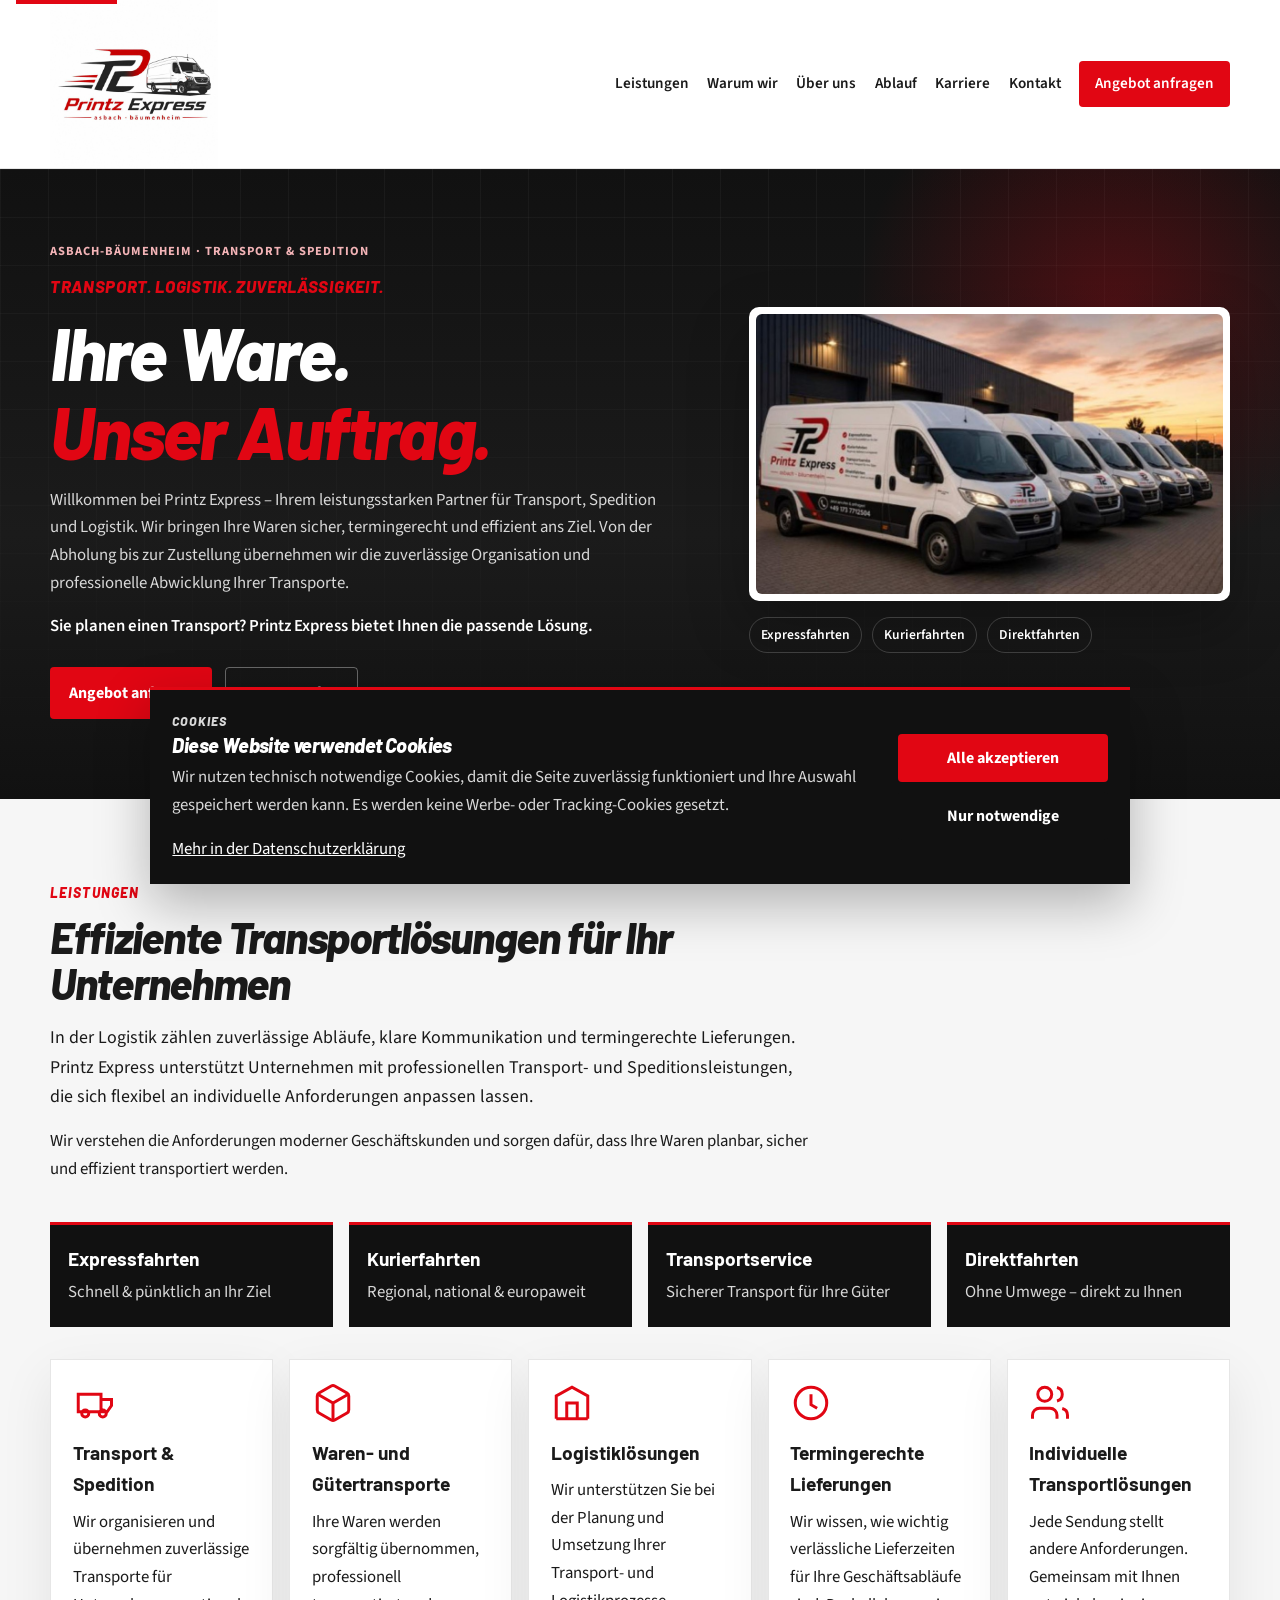
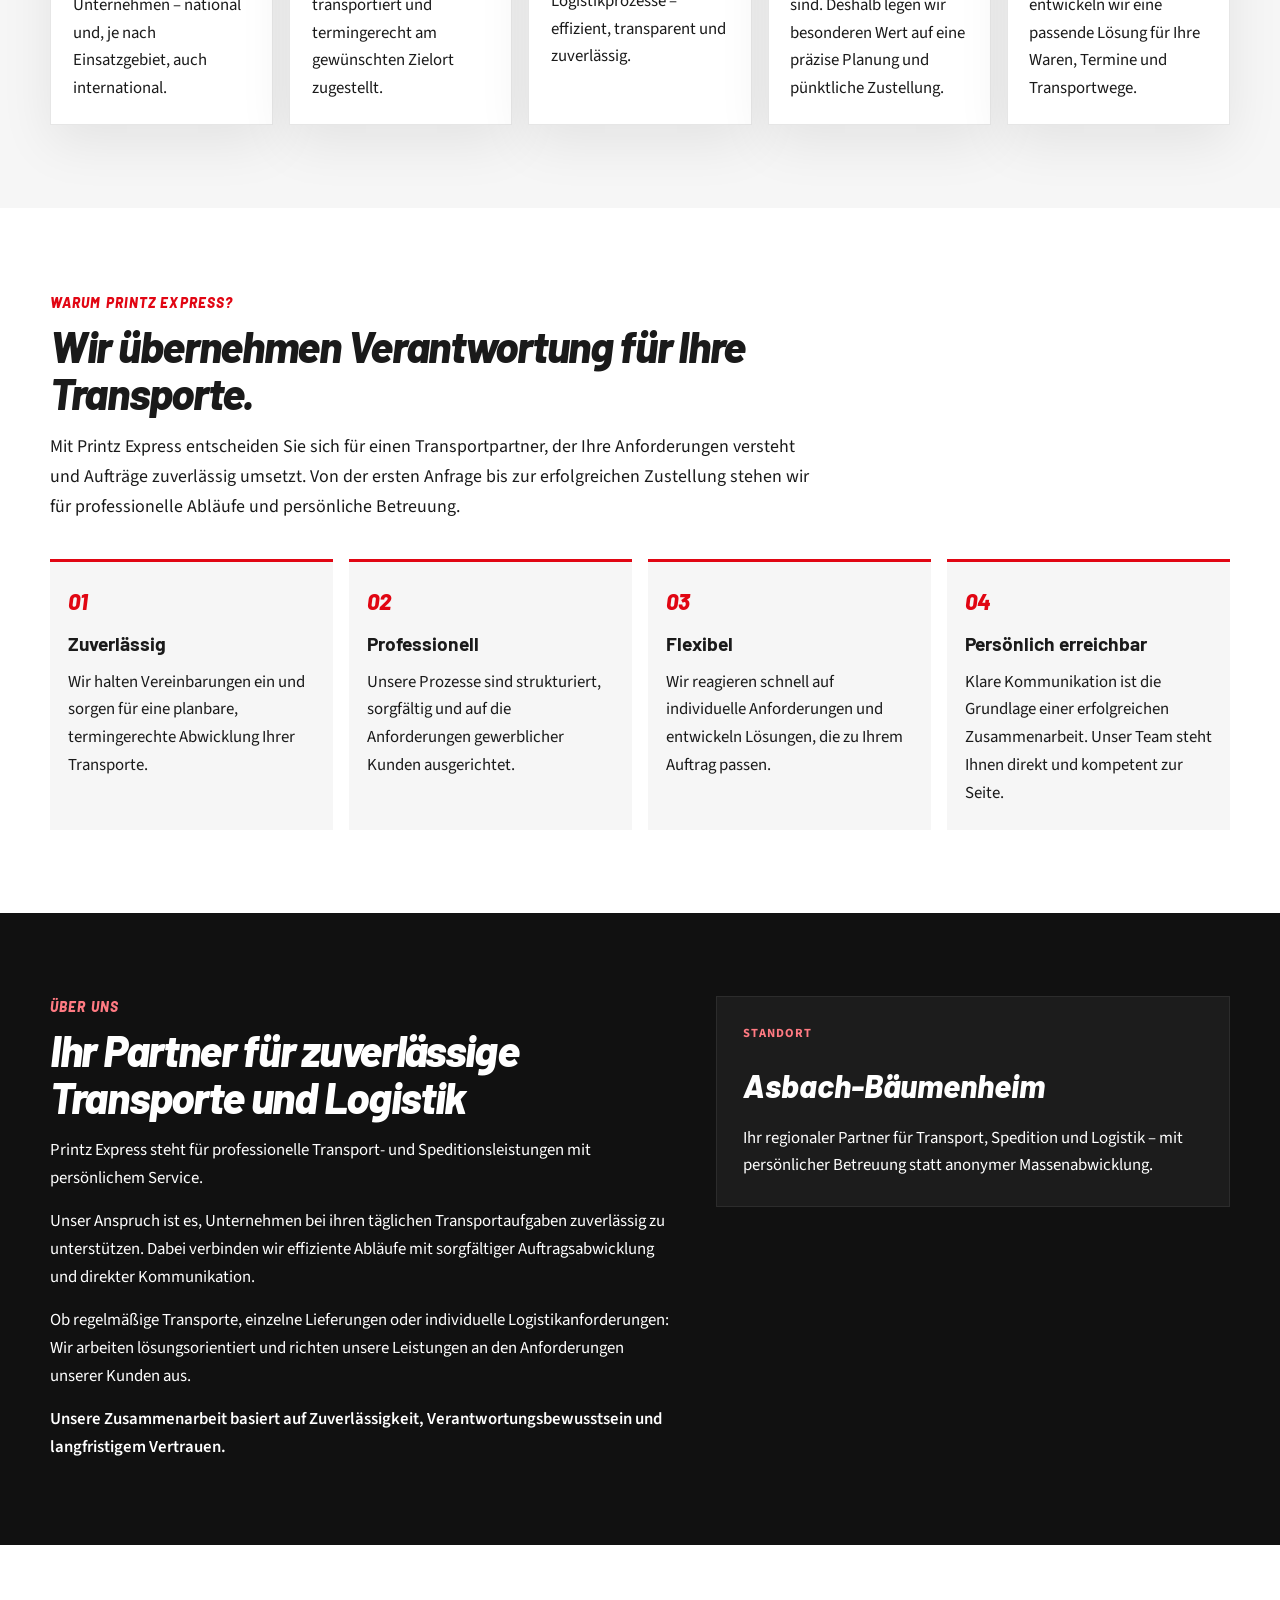
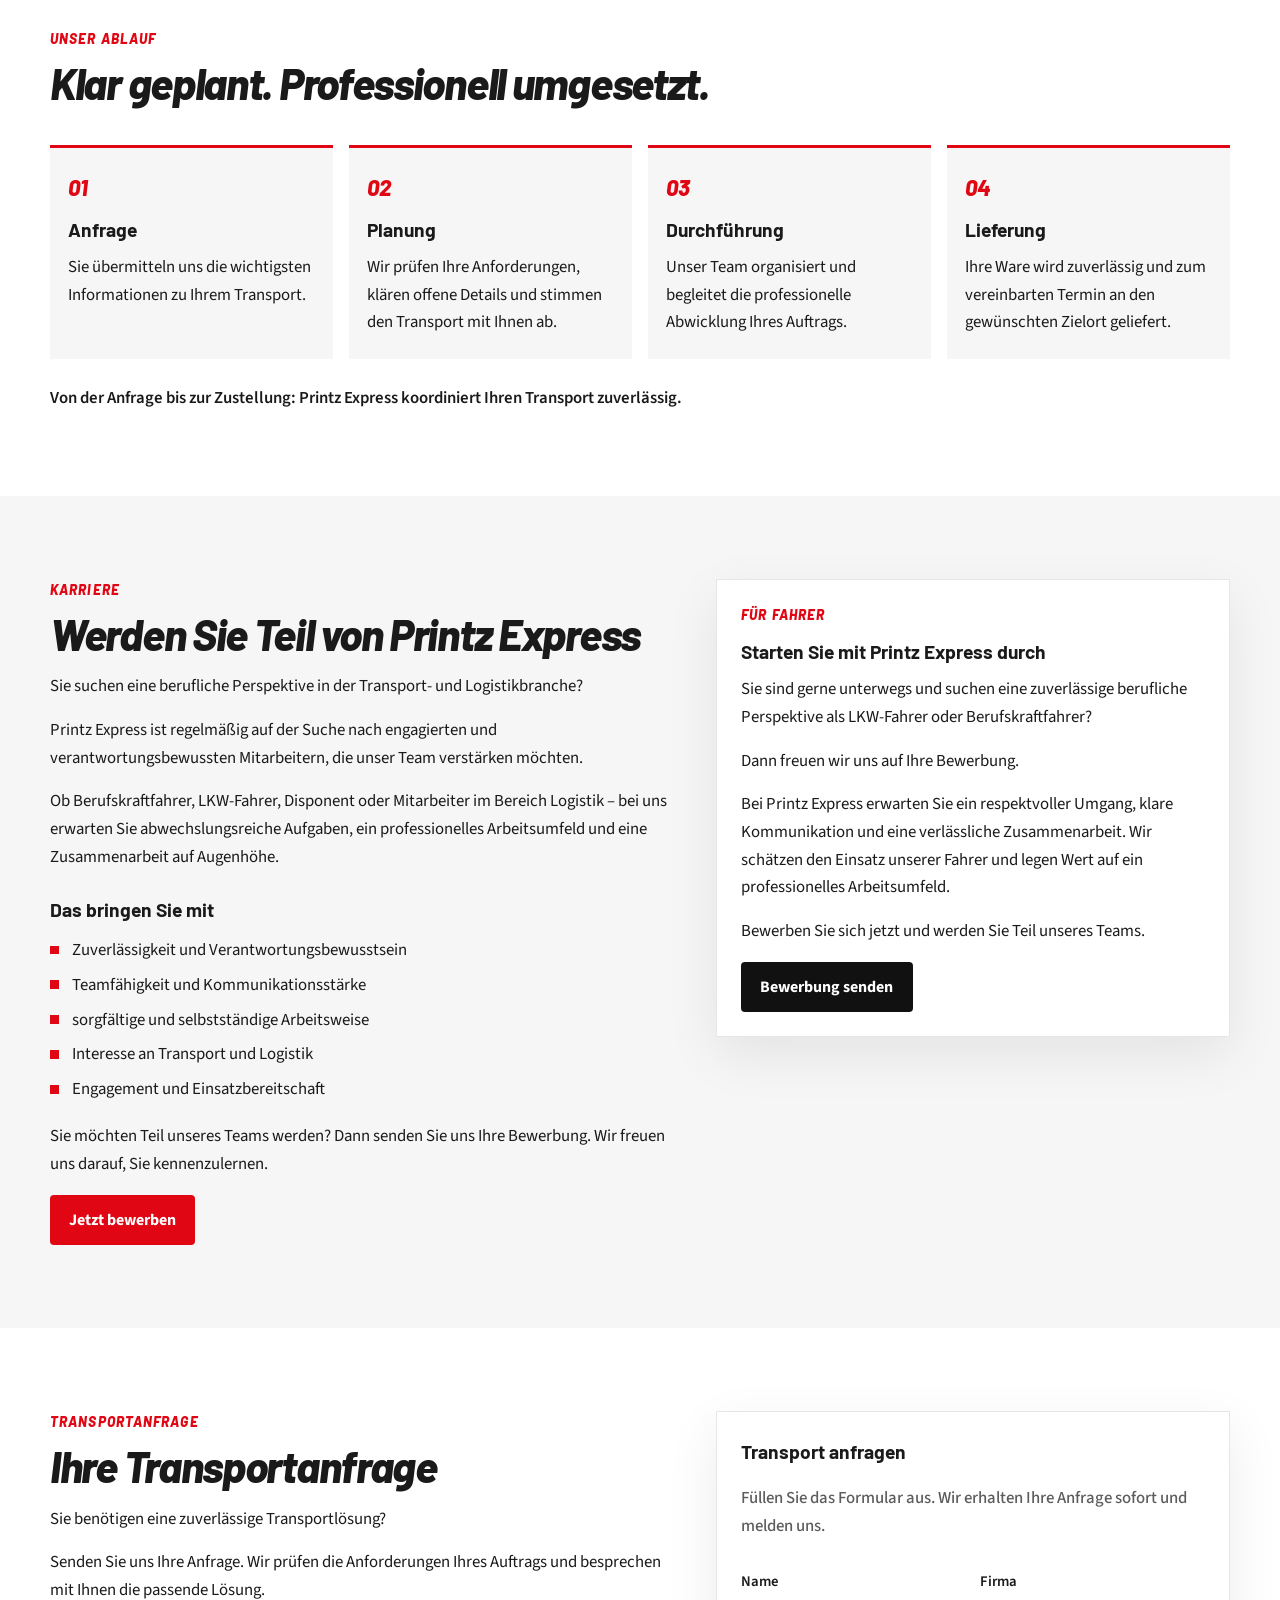
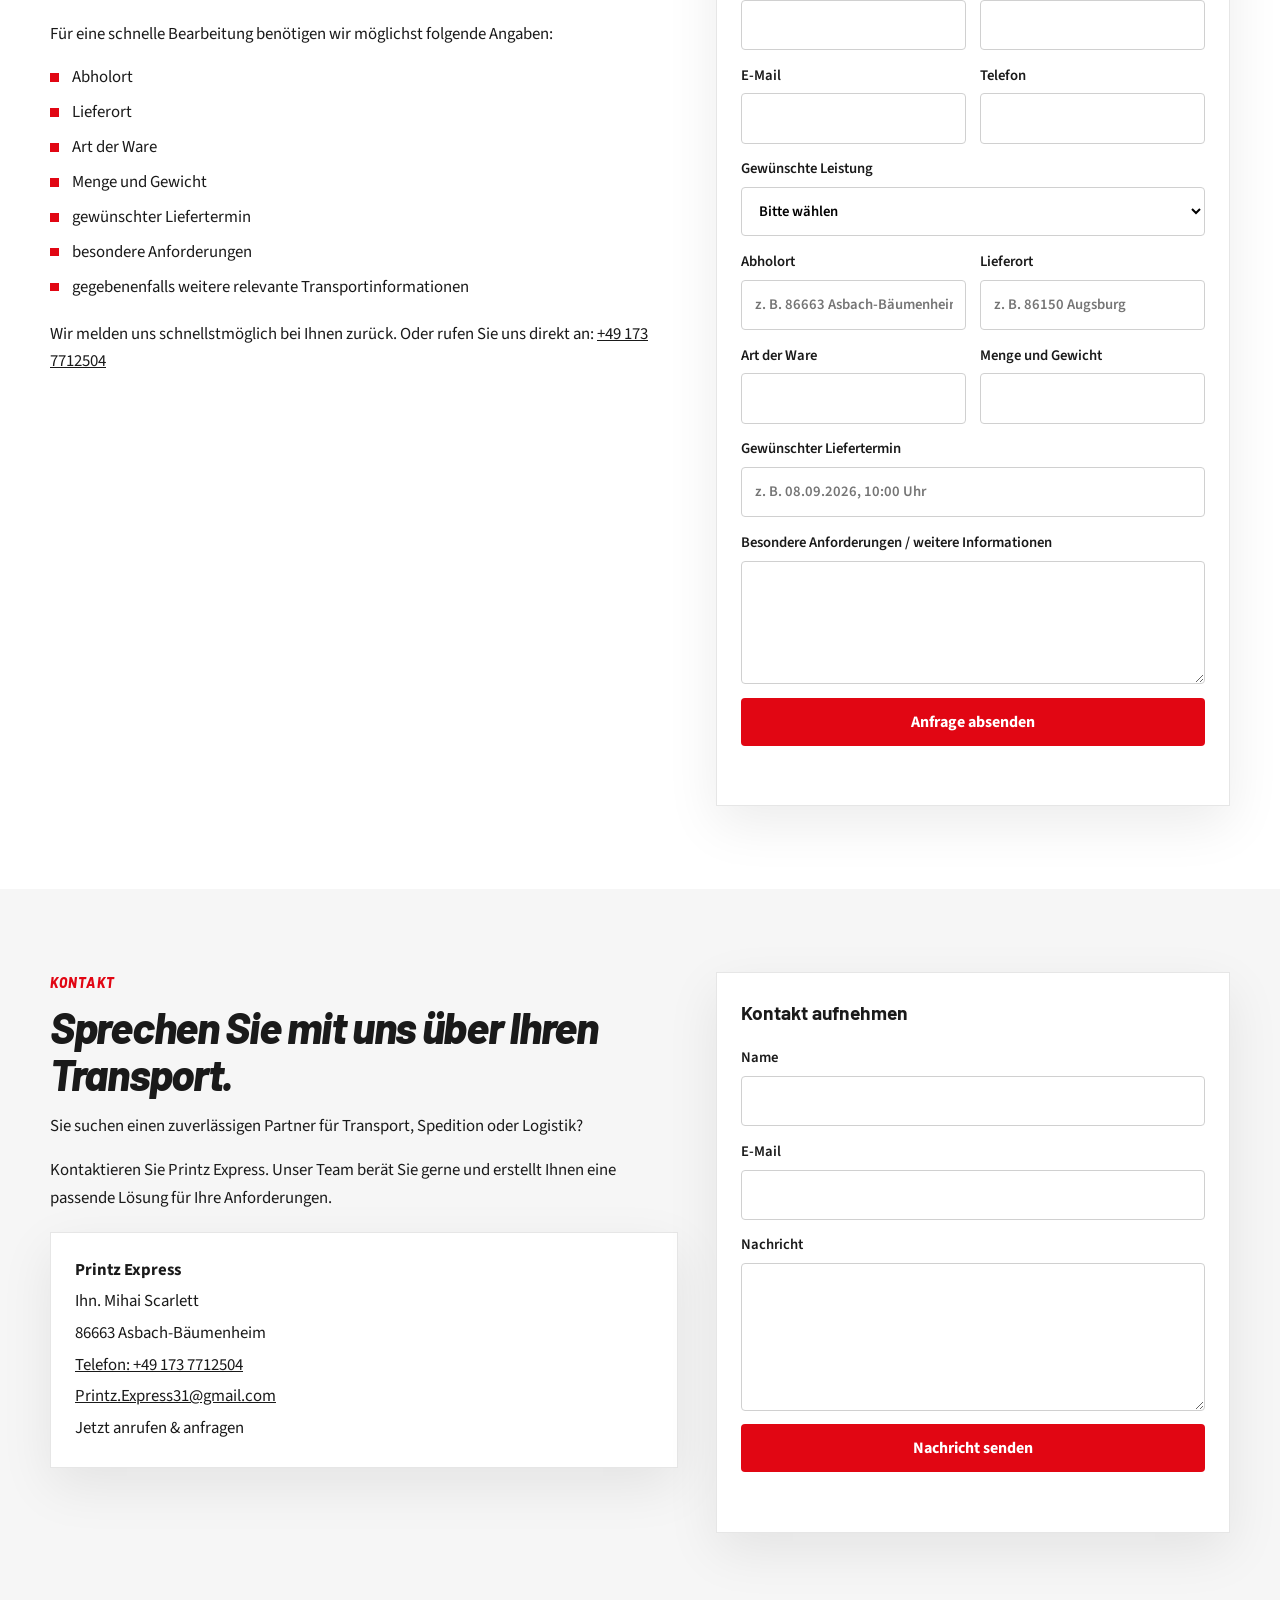
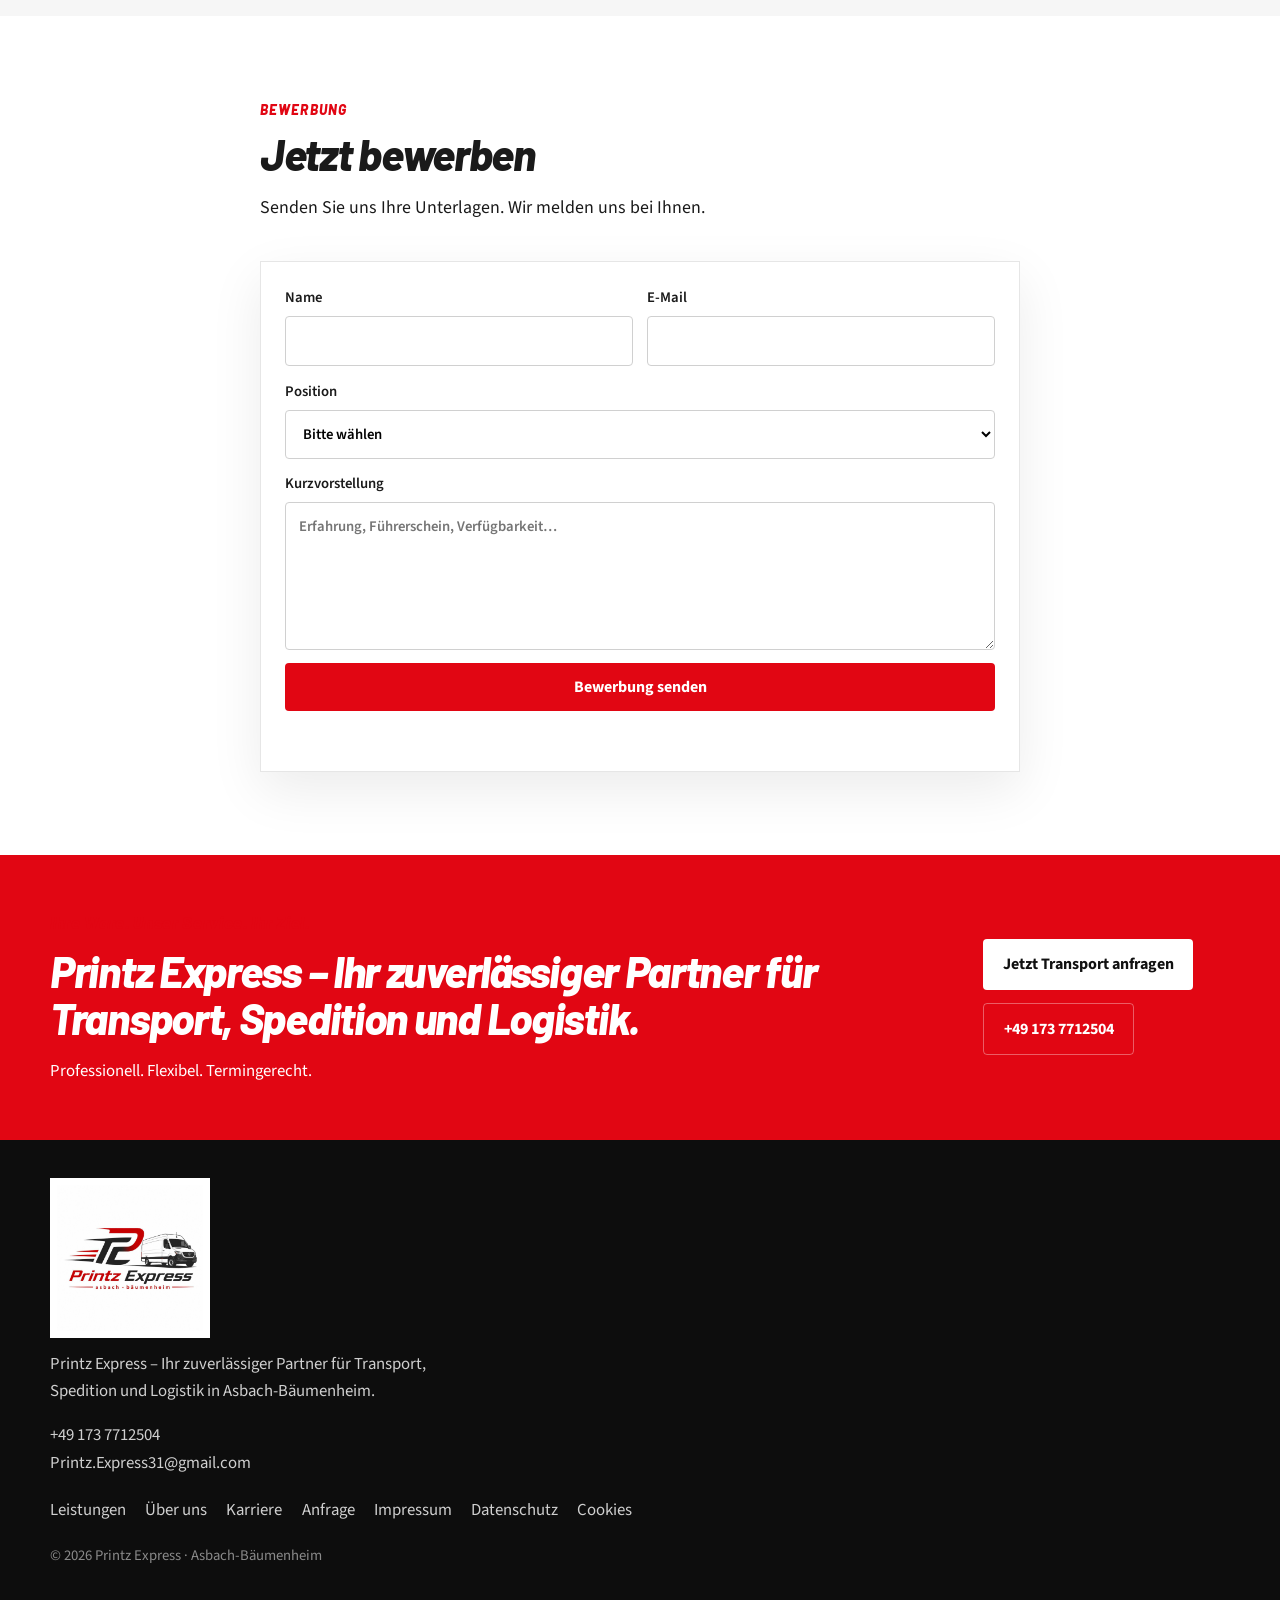
==== commit 9bba883c: "Add customer email, owner and city address. Co-authored-by: Cursor <cursoragent@cursor.com>" ====
--- a/index.html
+++ b/index.html
@@ -327,10 +327,10 @@
           <p>Kontaktieren Sie Printz Express. Unser Team berät Sie gerne und erstellt Ihnen eine passende Lösung für Ihre Anforderungen.</p>
           <address class="contact-card">
             <strong>Printz Express</strong>
-            <span>Adresse folgt</span>
+            <span>Ihn. Mihai Scarlett</span>
             <span>86663 Asbach-Bäumenheim</span>
             <a href="tel:+491737712504">Telefon: +49 173 7712504</a>
-            <span>E-Mail: folgt</span>
+            <a href="mailto:Printz.Express31@gmail.com">Printz.Express31@gmail.com</a>
             <span>Jetzt anrufen &amp; anfragen</span>
           </address>
         </div>
@@ -405,7 +405,7 @@
       <div class="footer-brand">
         <img src="assets/logo.jpg" alt="Printz Express" width="180" height="66" />
         <p>Printz Express – Ihr zuverlässiger Partner für Transport, Spedition und Logistik in Asbach-Bäumenheim.</p>
-        <p><a href="tel:+491737712504">+49 173 7712504</a></p>
+        <p><a href="tel:+491737712504">+49 173 7712504</a><br /><a href="mailto:Printz.Express31@gmail.com">Printz.Express31@gmail.com</a></p>
       </div>
       <nav aria-label="Footer">
         <a href="#leistungen">Leistungen</a>
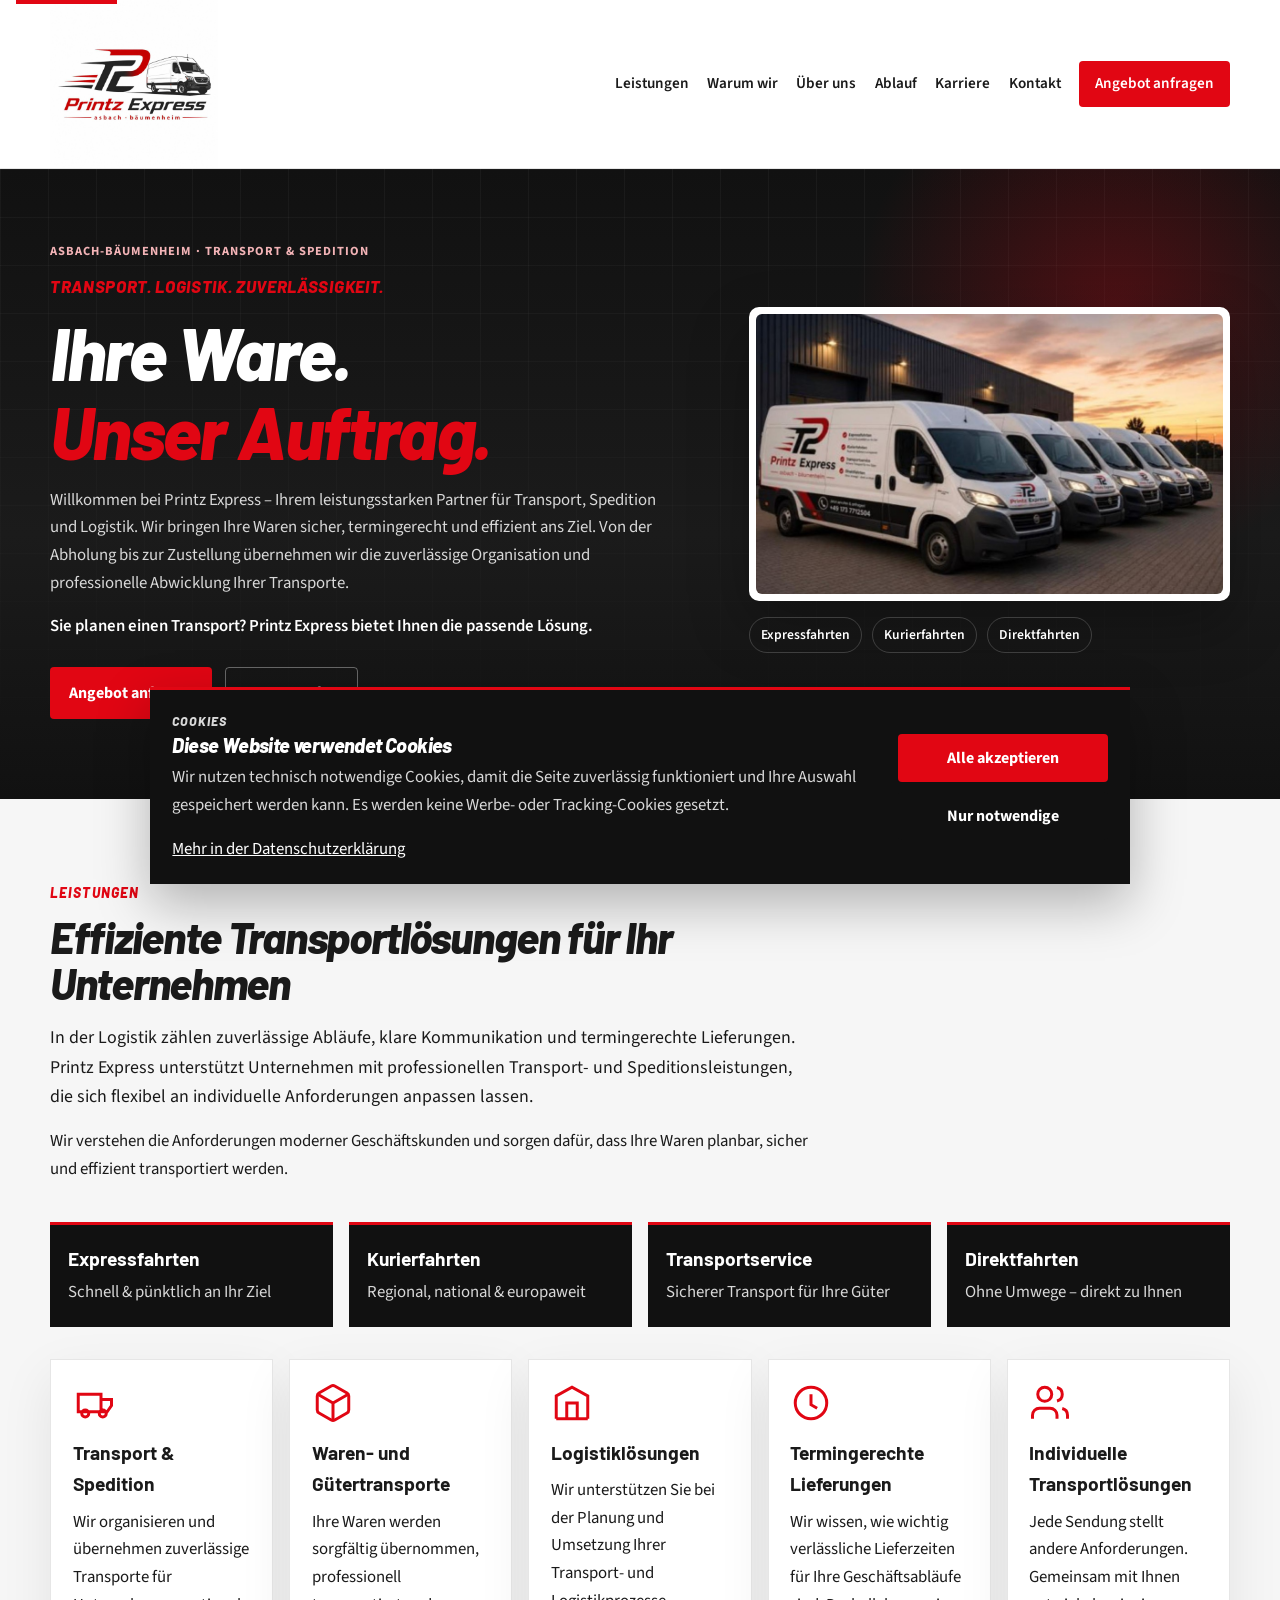
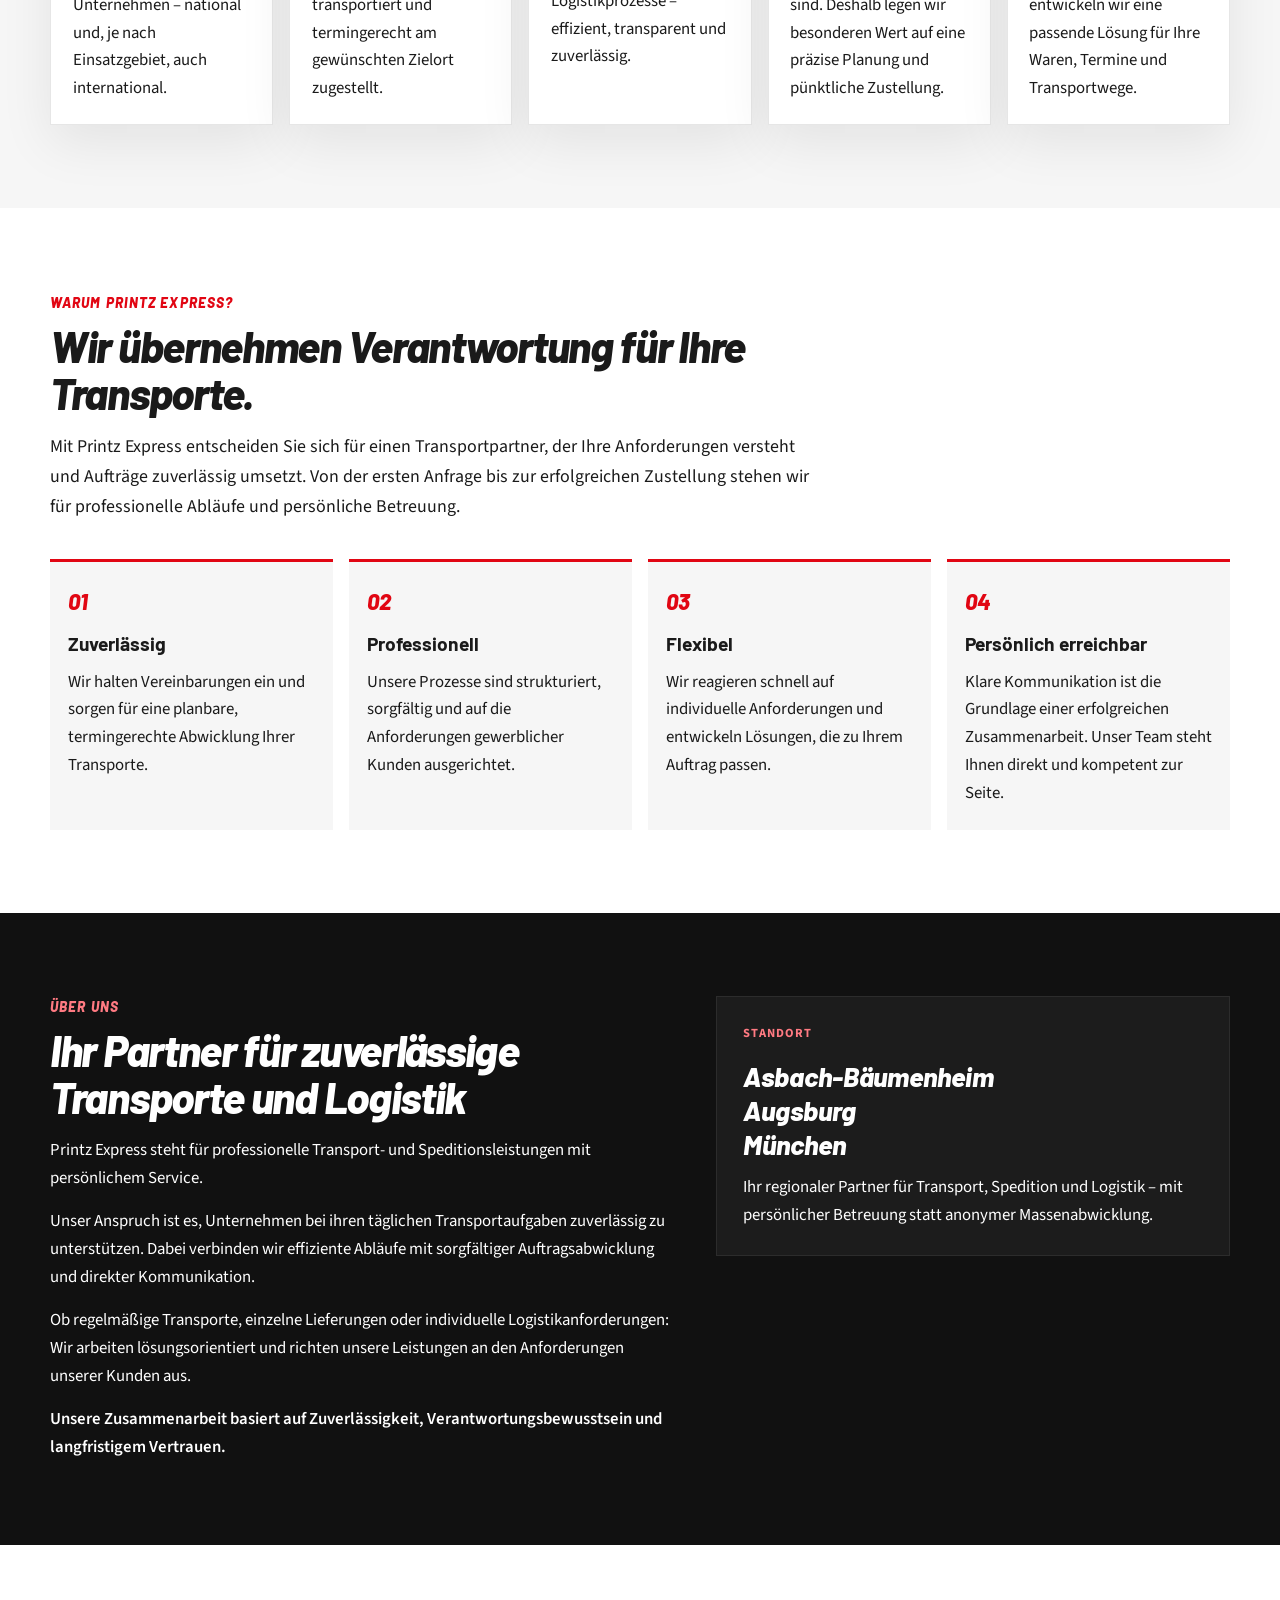
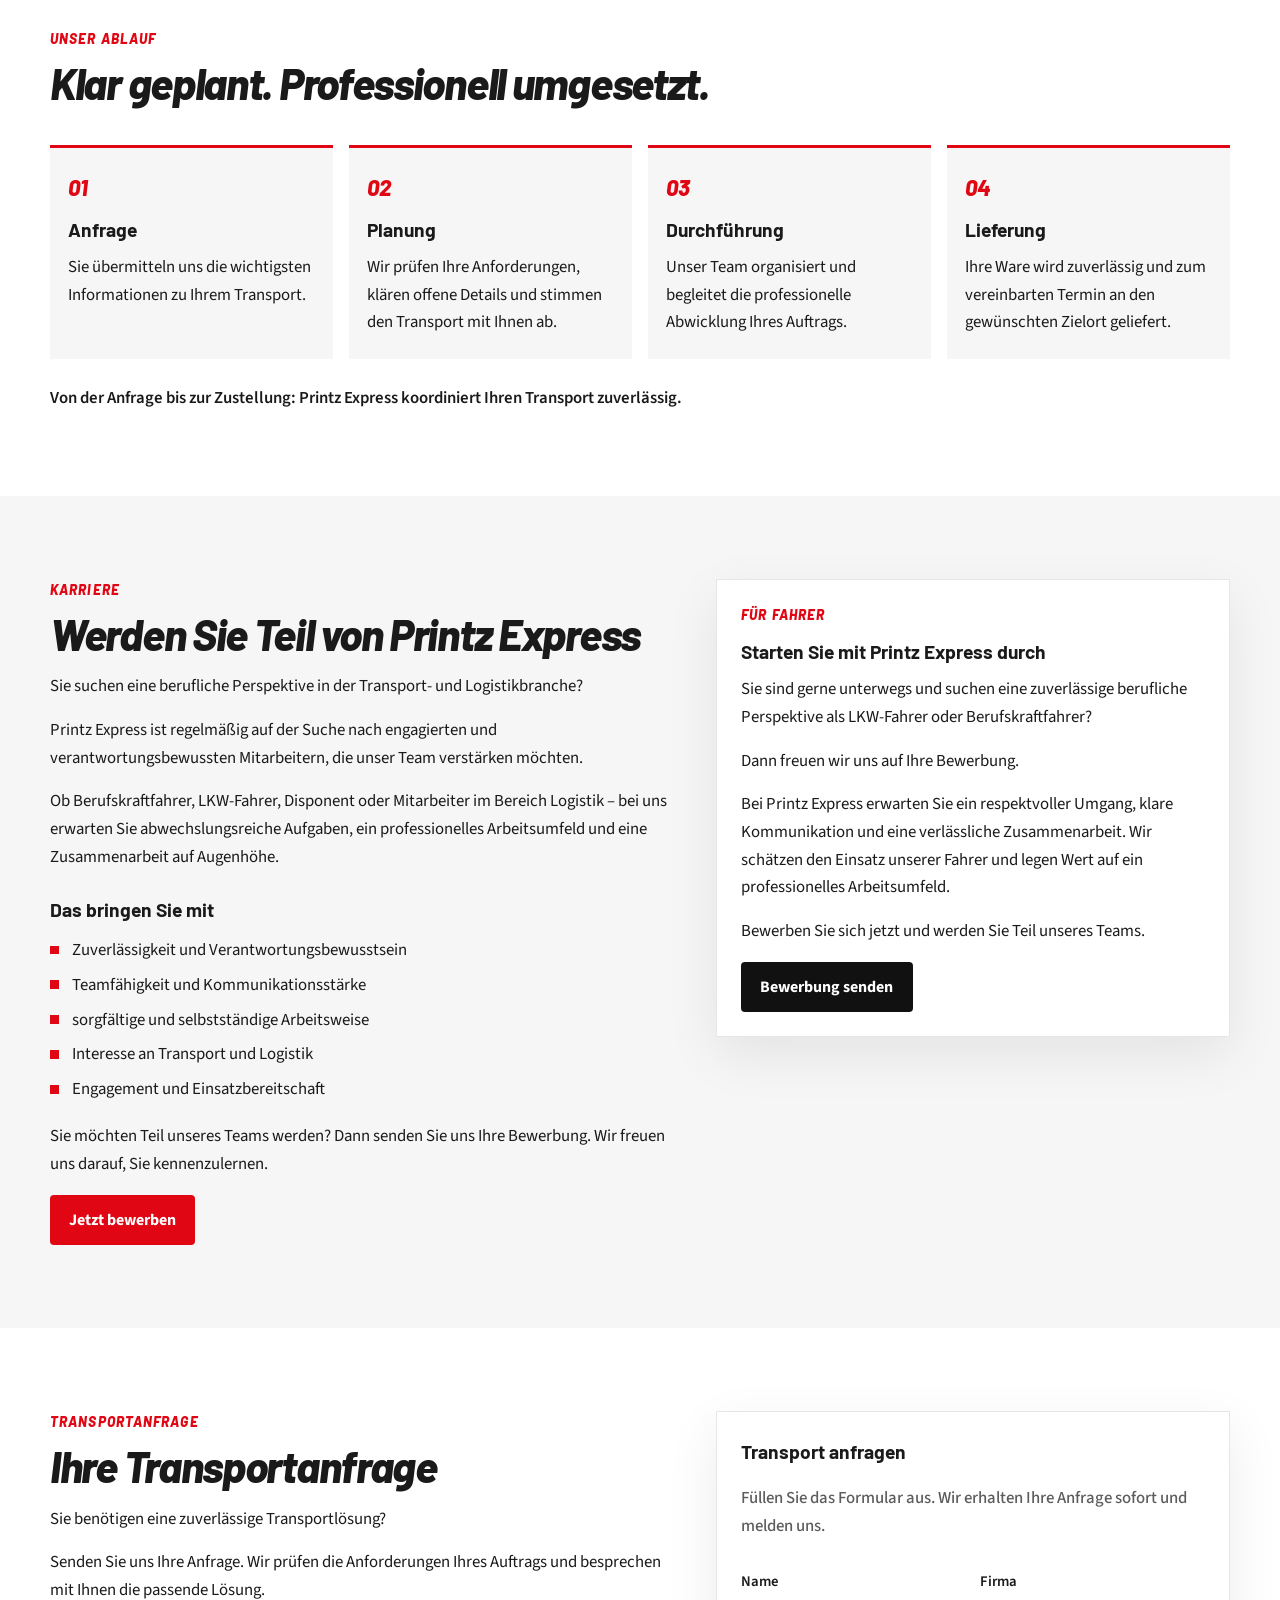
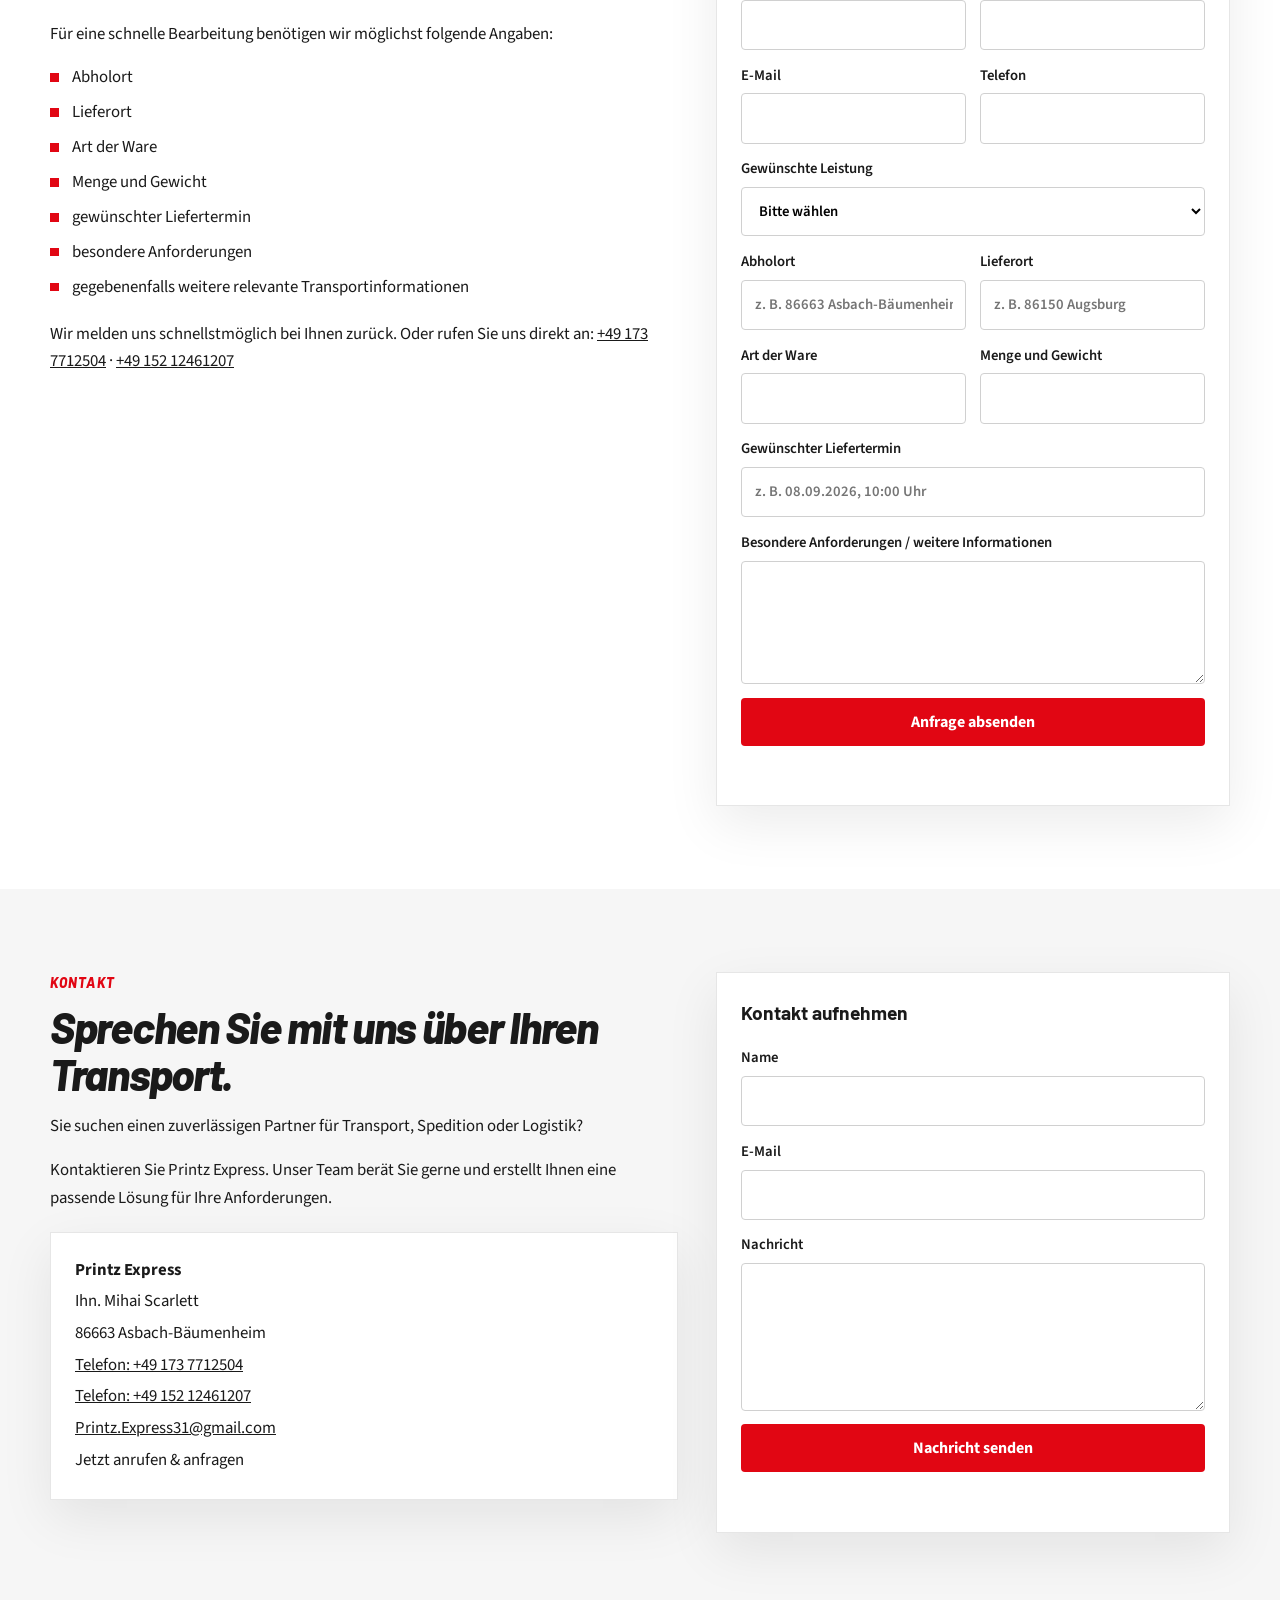
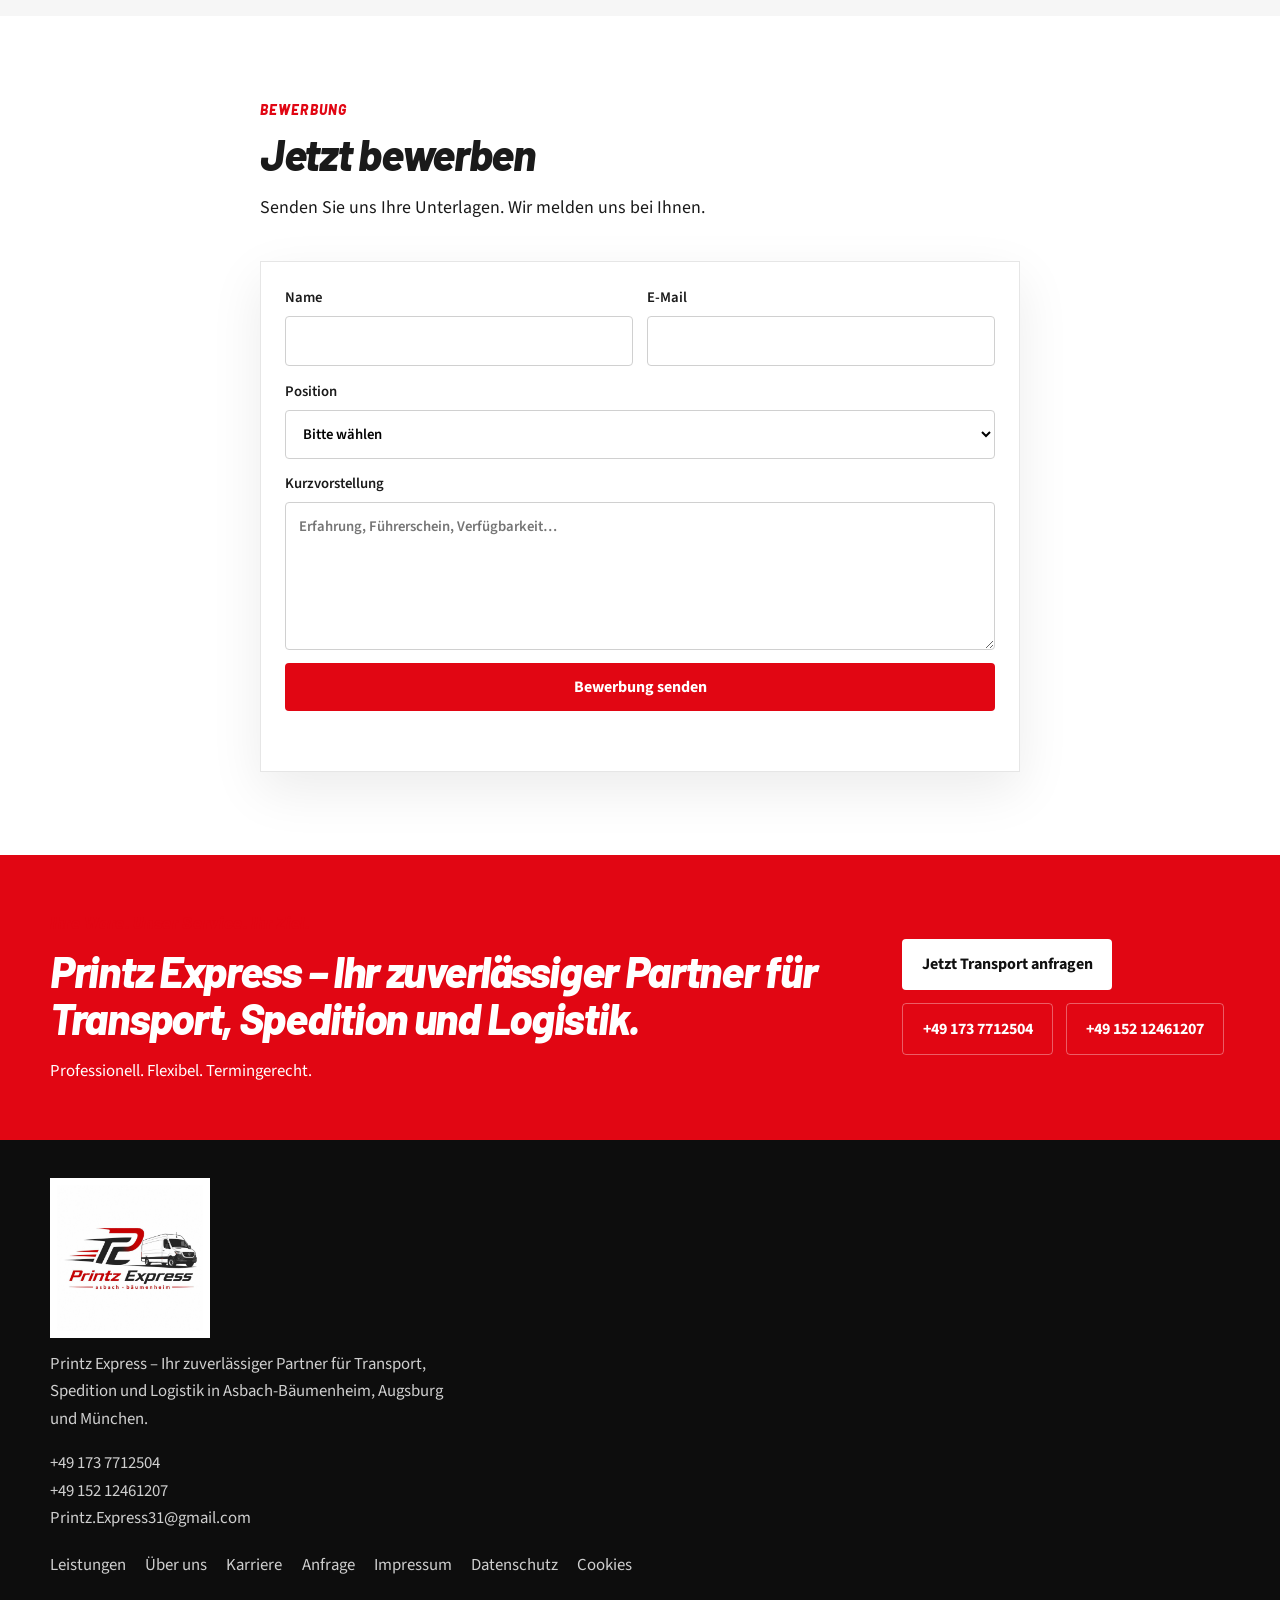
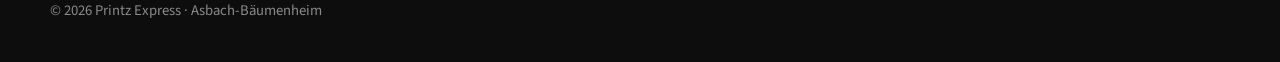
==== commit 5d796b19: "Add second phone number and Augsburg/Munich locations. Co-authored-by: Cursor <cursoragent@cursor.co" ====
--- a/index.html
+++ b/index.html
@@ -174,7 +174,11 @@
         </div>
         <aside class="about-aside">
           <p class="about-aside-kicker">Standort</p>
-          <p class="about-aside-place">Asbach-Bäumenheim</p>
+          <ul class="about-aside-places">
+            <li>Asbach-Bäumenheim</li>
+            <li>Augsburg</li>
+            <li>München</li>
+          </ul>
           <p>Ihr regionaler Partner für Transport, Spedition und Logistik – mit persönlicher Betreuung statt anonymer Massenabwicklung.</p>
         </aside>
       </div>
@@ -260,7 +264,7 @@
             <li>besondere Anforderungen</li>
             <li>gegebenenfalls weitere relevante Transportinformationen</li>
           </ul>
-          <p>Wir melden uns schnellstmöglich bei Ihnen zurück. Oder rufen Sie uns direkt an: <a href="tel:+491737712504">+49 173 7712504</a></p>
+          <p>Wir melden uns schnellstmöglich bei Ihnen zurück. Oder rufen Sie uns direkt an: <a href="tel:+491737712504">+49 173 7712504</a> · <a href="tel:+4915212461207">+49 152 12461207</a></p>
         </div>
         <form class="panel-form" id="transport-form" data-typ="transport" novalidate>
           <h3>Transport anfragen</h3>
@@ -330,6 +334,7 @@
             <span>Ihn. Mihai Scarlett</span>
             <span>86663 Asbach-Bäumenheim</span>
             <a href="tel:+491737712504">Telefon: +49 173 7712504</a>
+            <a href="tel:+4915212461207">Telefon: +49 152 12461207</a>
             <a href="mailto:Printz.Express31@gmail.com">Printz.Express31@gmail.com</a>
             <span>Jetzt anrufen &amp; anfragen</span>
           </address>
@@ -395,6 +400,7 @@
         <div class="cta-actions">
           <a class="btn btn-light" href="#anfrage">Jetzt Transport anfragen</a>
           <a class="btn btn-ghost" href="tel:+491737712504">+49 173 7712504</a>
+          <a class="btn btn-ghost" href="tel:+4915212461207">+49 152 12461207</a>
         </div>
       </div>
     </section>
@@ -404,8 +410,8 @@
     <div class="container footer-inner">
       <div class="footer-brand">
         <img src="assets/logo.jpg" alt="Printz Express" width="180" height="66" />
-        <p>Printz Express – Ihr zuverlässiger Partner für Transport, Spedition und Logistik in Asbach-Bäumenheim.</p>
-        <p><a href="tel:+491737712504">+49 173 7712504</a><br /><a href="mailto:Printz.Express31@gmail.com">Printz.Express31@gmail.com</a></p>
+        <p>Printz Express – Ihr zuverlässiger Partner für Transport, Spedition und Logistik in Asbach-Bäumenheim, Augsburg und München.</p>
+        <p><a href="tel:+491737712504">+49 173 7712504</a><br /><a href="tel:+4915212461207">+49 152 12461207</a><br /><a href="mailto:Printz.Express31@gmail.com">Printz.Express31@gmail.com</a></p>
       </div>
       <nav aria-label="Footer">
         <a href="#leistungen">Leistungen</a>
--- a/styles.css
+++ b/styles.css
@@ -377,12 +377,20 @@
   font-size: 0.78rem;
 }
 
-.about-aside-place {
+.about-aside-place,
+.about-aside-places {
   font-family: Barlow, sans-serif;
   font-size: 2rem;
   font-style: italic;
   font-weight: 800;
   margin: 0.2rem 0 0.8rem;
+}
+
+.about-aside-places {
+  list-style: none;
+  padding: 0;
+  font-size: 1.7rem;
+  line-height: 1.25;
 }
 
 .subhead { margin: 1.4rem 0 0.7rem; }
